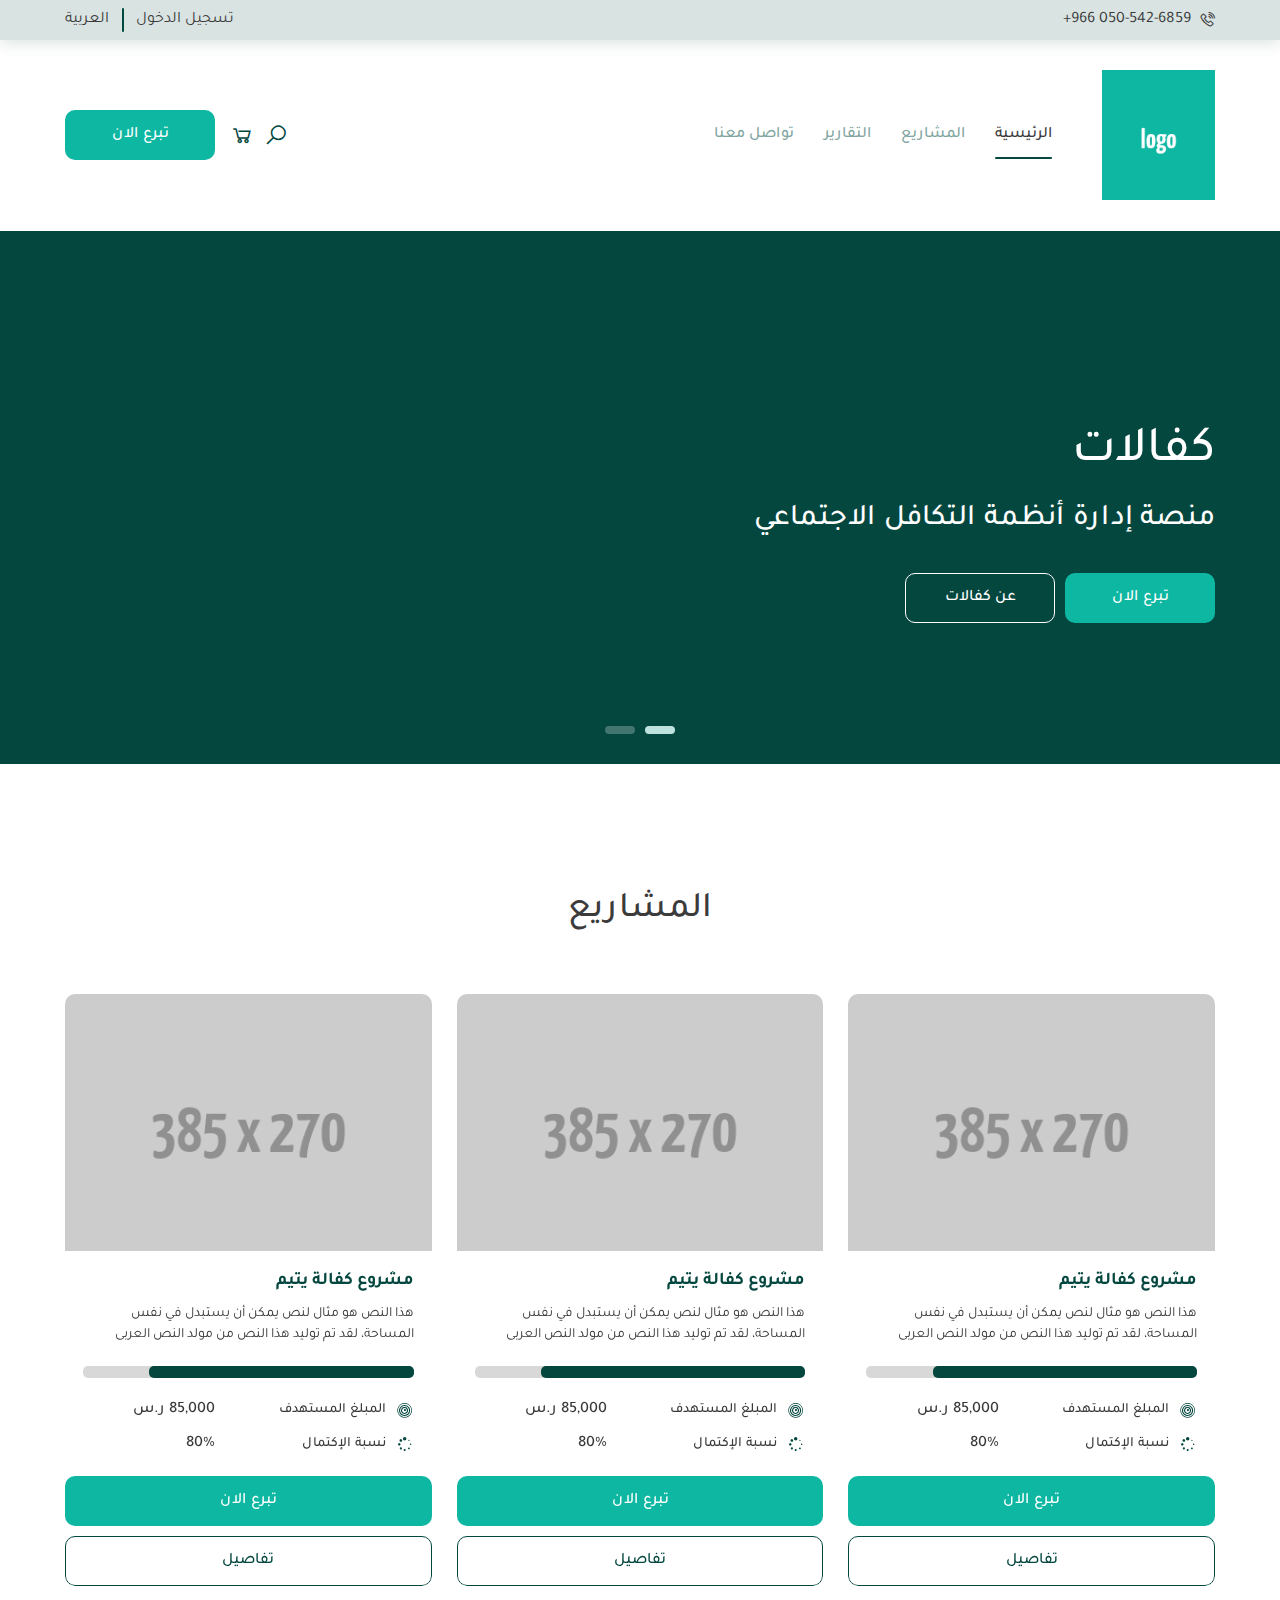
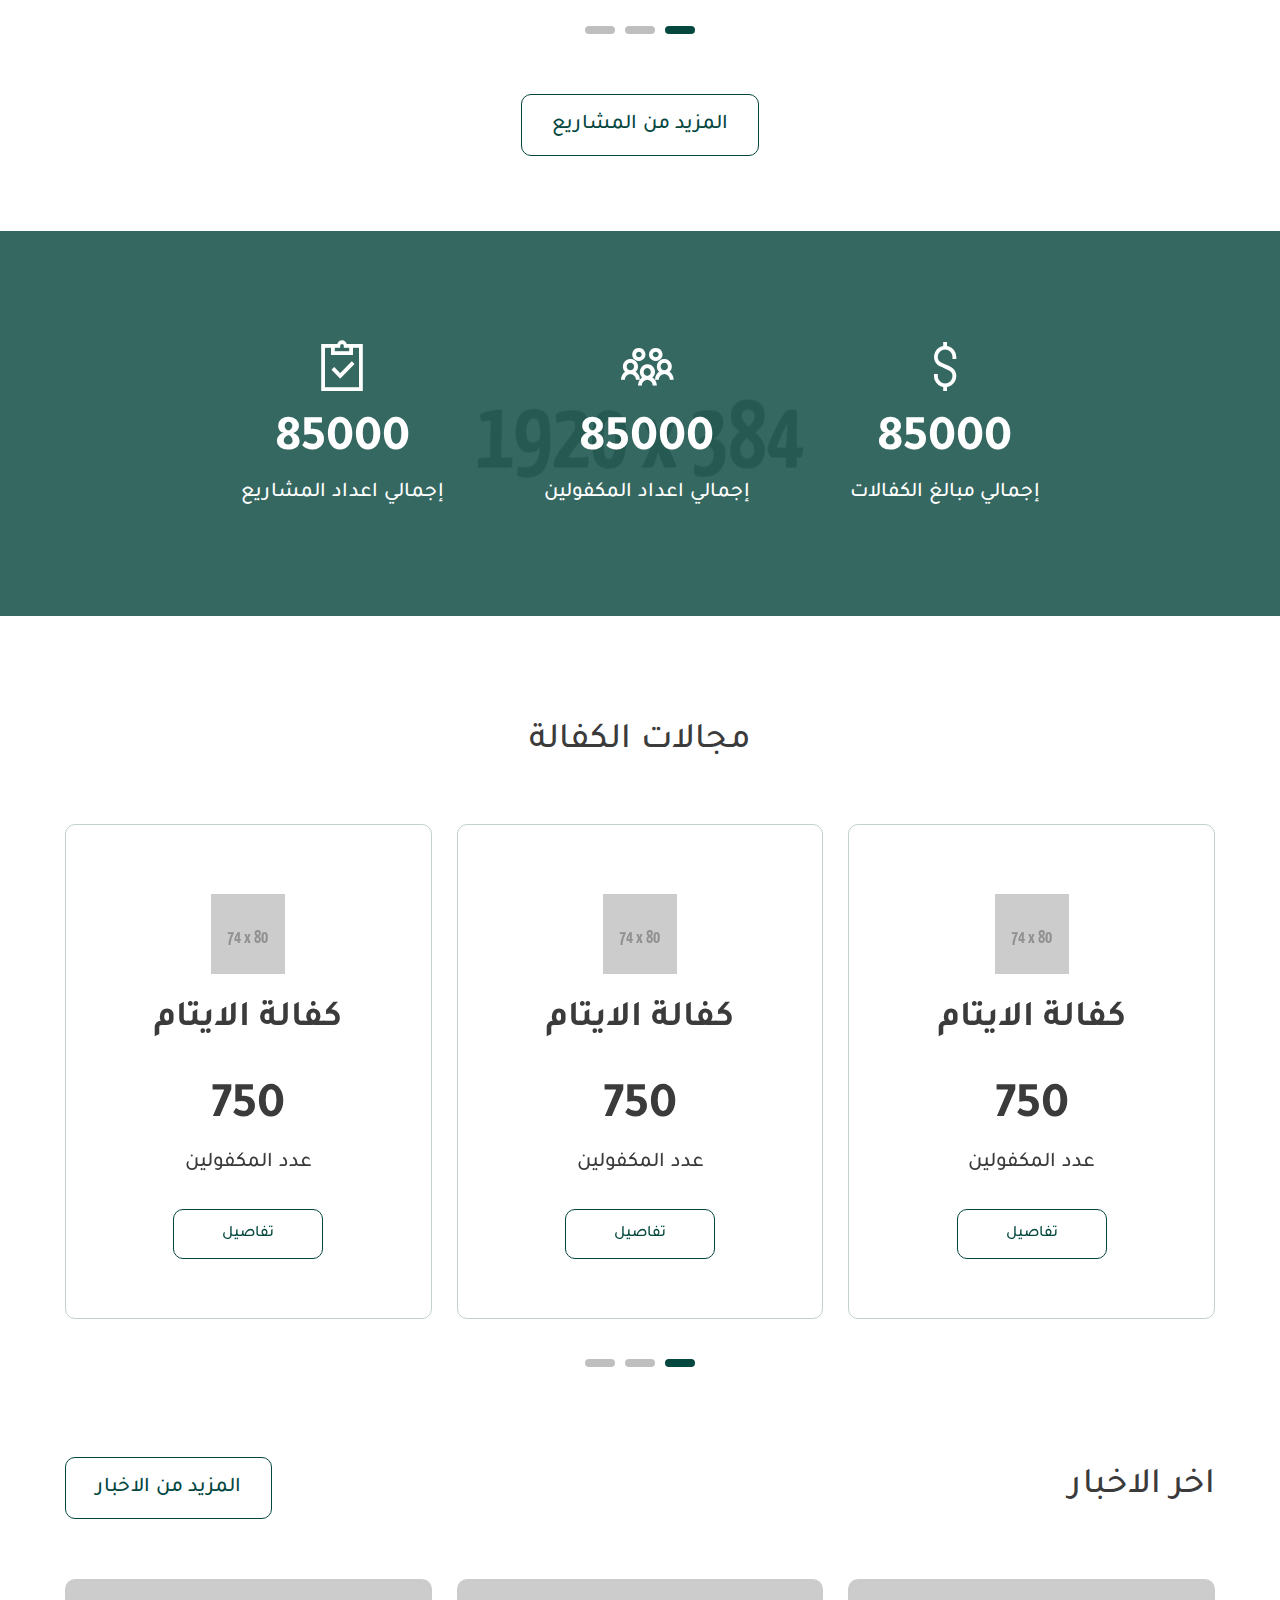
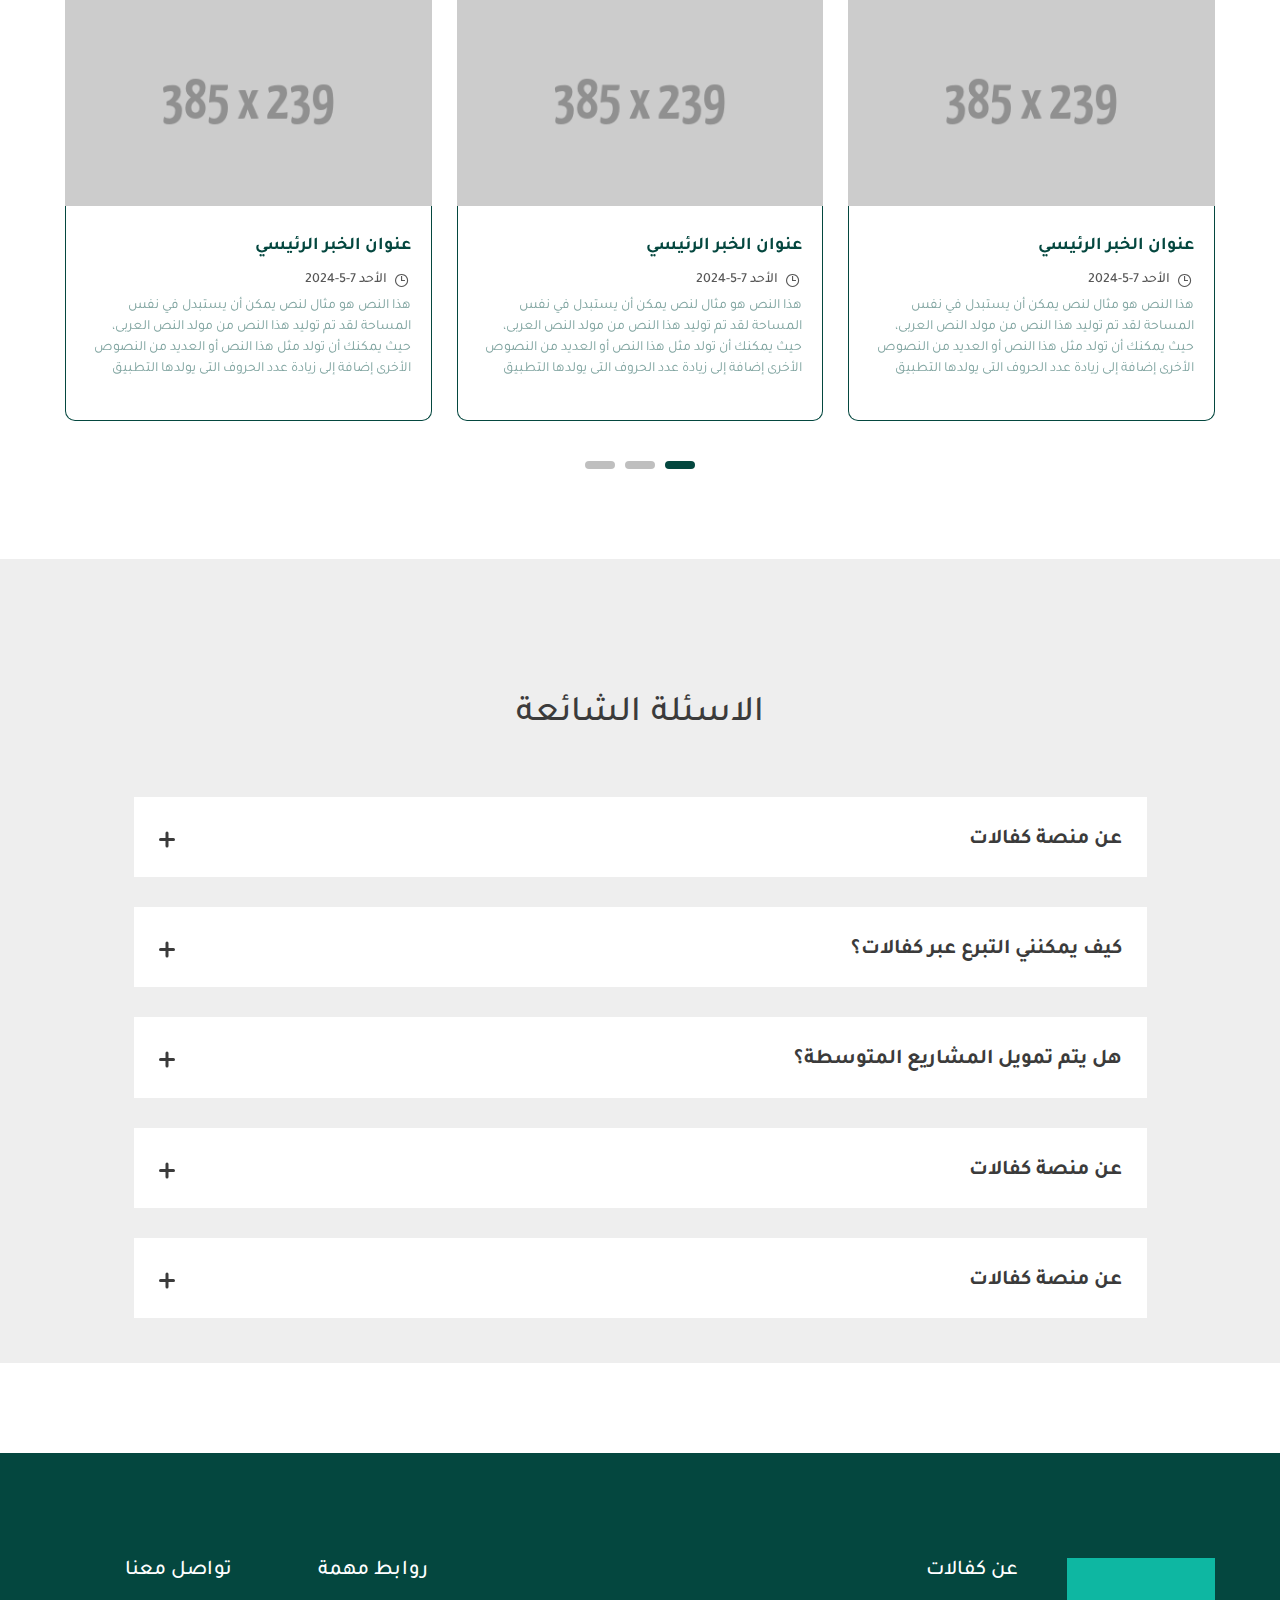
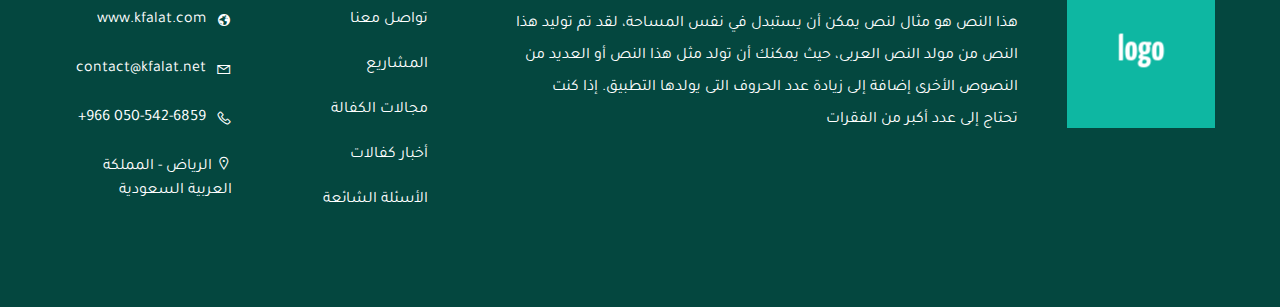
==== index.html @ 36249d3f "first commit" ====
<!DOCTYPE html>
<html dir="rtl" lang="ar">
  <head>
    <meta charset="UTF-8" />
    <meta
      name="viewport"
      content="width=device-width, initial-scale=1, shrink-to-fit=no, user-scalable=no"
    />
    <title>kfalat | Home</title>
    <link rel="shortcut icon" type="img/png" href="images/favicon.png" />
    <link rel="stylesheet" href="css/bootstrap.min.css" />
    <link rel="stylesheet" href="css/bootstrap.rtl.min.css" />
    <link rel="stylesheet" href="css/swiper-bundle.min.css" />
    <link rel="stylesheet" href="css/line-awesome.css" />
    <link rel="stylesheet" href="css/main.css" />
    <style>
      :root {
        --primary-color: #04473f;
        --secondary-color: #0eb7a2;
        --hover-color: #248a7d;
        --text-color: #3b3b3b;
      }
    </style>
  </head>

  <body>
    <!-- Start Header -->
    <header class="header-section">
      <div class="top-header">
        <div class="container">
          <div class="top-content">
            <a href="tel:+9660505426859" class="top-phone">
              <i class="las la-phone-volume"></i>
              <span class="en">+966 050-542-6859</span>
            </a>
            <ul class="top-links">
              <li><a href="#!" class="top-link"> تسجيل الدخول </a></li>
              <li><a href="#!" class="top-link">العربية</a></li>
            </ul>
          </div>
        </div>
      </div>

      <div class="container">
        <div class="header">
          <button class="menu-btn header-icon">
            <i class="las la-bars"></i>
          </button>
          <a href="#!" class="logo">
            <img src="images/logo.png" alt="logo" class="img-contain" />
          </a>
          <div class="overlay"></div>
          <nav class="header-nav">
            <div class="nav-content">
              <div class="nav-head">
                <div class="nav_top-links">
                  <ul class="top-links">
                    <li><a href="#!" class="top-link"> تسجيل الدخول </a></li>
                    <li><a href="#!" class="top-link">العربية</a></li>
                  </ul>
                </div>
                <button class="close-btn">
                  <i class="las la-times"></i>
                </button>
              </div>
              <ul class="header-list">
                <li>
                  <a href="index.html" class="active">الرئيسية</a>
                </li>
                <li>
                  <a href="projects.html">المشاريع</a>
                </li>
                <li>
                  <a href="blog.html">التقارير</a>
                </li>
                <li>
                  <a href="#!">تواصل معنا</a>
                </li>
              </ul>
              <div class="nav-foot">
                <a href="tel:+9660505426859" class="top-phone">
                  <i class="las la-phone-volume"></i>
                  <span class="en">+966 050-542-6859</span>
                </a>
              </div>
            </div>
          </nav>
          <div class="header-tools">
            <button class="header-search header-icon">
              <i class="las la-search"></i>
            </button>
            <a href="#!" class="header-cart header-icon">
              <i class="las la-shopping-cart"></i>
            </a>
            <button class="header-btn">تبرع الان</button>
          </div>
        </div>
      </div>
    </header>
    <!-- End Header -->

    <!-- Start Main -->
    <main class="main-section">
      <div class="main-slider">
        <div class="swiper">
          <div class="swiper-wrapper">
            <div class="swiper-slide">
              <div class="main-content">
                <div class="container">
                  <div class="main-text">
                    <h2 class="main-title">كفالات</h2>
                    <p class="main-description">
                      منصة إدارة أنظمة التكافل الاجتماعي
                    </p>
                    <div class="btns-content">
                      <button class="default-btn">تبرع الان</button>
                      <button class="default-btn second-btn">عن كفالات</button>
                    </div>
                  </div>
                </div>
              </div>
            </div>
            <div class="swiper-slide">
              <div class="main-content">
                <div class="container">
                  <div class="main-text">
                    <h2 class="main-title">كفالات</h2>
                    <p class="main-description">
                      منصة إدارة أنظمة التكافل الاجتماعي
                    </p>
                    <div class="btns-content">
                      <button class="default-btn">تبرع الان</button>
                      <button class="default-btn second-btn">عن كفالات</button>
                    </div>
                  </div>
                </div>
              </div>
            </div>
          </div>
        </div>
        <div class="slider-pagination"></div>
      </div>
    </main>
    <!-- End Main -->

    <!-- Start Projects -->
    <section class="projects-section">
      <div class="container">
        <div class="section-head">
          <h2 class="section-title">المشاريع</h2>
        </div>
        <div class="projects-slider">
          <div class="slider-content">
            <div class="swiper">
              <div class="swiper-wrapper">
                <div class="swiper-slide">
                  <div class="project-item">
                    <a href="project_single.html" class="project-img">
                      <img
                        src="images/projects/1.png"
                        alt="project"
                        class="img-cover"
                      />
                    </a>
                    <div class="project-info">
                      <h3 class="project-name">
                        <a href="project_single.html"> مشروع كفالة يتيم </a>
                      </h3>
                      <p class="project-summary">
                        هذا النص هو مثال لنص يمكن أن يستبدل في نفس المساحة، لقد
                        تم توليد هذا النص من مولد النص العربى
                      </p>
                      <div class="project-progress">
                        <div class="bar" style="width: 80%"></div>
                      </div>
                      <div class="project-features">
                        <div class="project-feature">
                          <i class="las la-bullseye"></i>
                          <span class="title">المبلغ المستهدف</span>
                          <span class="value">85,000 ر.س</span>
                        </div>
                        <div class="project-feature">
                          <i class="las la-spinner"></i>
                          <span class="title">نسبة الإكتمال</span>
                          <span class="value">80%</span>
                        </div>
                      </div>
                    </div>
                    <div class="btns-content">
                      <button class="default-btn">تبرع الان</button>
                      <a
                        href="project_single.html"
                        class="default-btn second-btn"
                      >
                        تفاصيل
                      </a>
                    </div>
                  </div>
                </div>
                <div class="swiper-slide">
                  <div class="project-item">
                    <a href="project_single.html" class="project-img">
                      <img
                        src="images/projects/1.png"
                        alt="project"
                        class="img-cover"
                      />
                    </a>
                    <div class="project-info">
                      <h3 class="project-name">
                        <a href="project_single.html"> مشروع كفالة يتيم </a>
                      </h3>
                      <p class="project-summary">
                        هذا النص هو مثال لنص يمكن أن يستبدل في نفس المساحة، لقد
                        تم توليد هذا النص من مولد النص العربى
                      </p>
                      <div class="project-progress">
                        <div class="bar" style="width: 80%"></div>
                      </div>
                      <div class="project-features">
                        <div class="project-feature">
                          <i class="las la-bullseye"></i>
                          <span class="title">المبلغ المستهدف</span>
                          <span class="value">85,000 ر.س</span>
                        </div>
                        <div class="project-feature">
                          <i class="las la-spinner"></i>
                          <span class="title">نسبة الإكتمال</span>
                          <span class="value">80%</span>
                        </div>
                      </div>
                    </div>
                    <div class="btns-content">
                      <button class="default-btn">تبرع الان</button>
                      <a
                        href="project_single.html"
                        class="default-btn second-btn"
                      >
                        تفاصيل
                      </a>
                    </div>
                  </div>
                </div>
                <div class="swiper-slide">
                  <div class="project-item">
                    <a href="project_single.html" class="project-img">
                      <img
                        src="images/projects/1.png"
                        alt="project"
                        class="img-cover"
                      />
                    </a>
                    <div class="project-info">
                      <h3 class="project-name">
                        <a href="project_single.html"> مشروع كفالة يتيم </a>
                      </h3>
                      <p class="project-summary">
                        هذا النص هو مثال لنص يمكن أن يستبدل في نفس المساحة، لقد
                        تم توليد هذا النص من مولد النص العربى
                      </p>
                      <div class="project-progress">
                        <div class="bar" style="width: 80%"></div>
                      </div>
                      <div class="project-features">
                        <div class="project-feature">
                          <i class="las la-bullseye"></i>
                          <span class="title">المبلغ المستهدف</span>
                          <span class="value">85,000 ر.س</span>
                        </div>
                        <div class="project-feature">
                          <i class="las la-spinner"></i>
                          <span class="title">نسبة الإكتمال</span>
                          <span class="value">80%</span>
                        </div>
                      </div>
                    </div>
                    <div class="btns-content">
                      <button class="default-btn">تبرع الان</button>
                      <a
                        href="project_single.html"
                        class="default-btn second-btn"
                      >
                        تفاصيل
                      </a>
                    </div>
                  </div>
                </div>
              </div>
            </div>
            <div class="swiper-btn-prev swiper-btn">
              <i class="las la-angle-left"></i>
            </div>
            <div class="swiper-btn-next swiper-btn">
              <i class="las la-angle-right"></i>
            </div>
          </div>
          <div class="slider-pagination"></div>
        </div>
        <a href="projects.html" class="section-btn default-btn second-btn">
          المزيد من المشاريع
        </a>
      </div>
    </section>
    <!-- End Projects -->

    <!-- Start Statistics -->
    <section class="statistics-section">
      <div class="container">
        <div class="statistics-content">
          <div class="statistics-item">
            <i class="las la-dollar-sign"></i>
            <strong class="value"><span>85000</span></strong>
            <span class="title">إجمالي مبالغ الكفالات</span>
          </div>
          <div class="statistics-item">
            <i class="las la-users"></i>
            <strong class="value"><span>85000</span></strong>
            <span class="title">إجمالي اعداد المكفولين</span>
          </div>
          <div class="statistics-item">
            <i class="las la-clipboard-check"></i>
            <strong class="value"><span>85000</span></strong>
            <span class="title">إجمالي اعداد المشاريع</span>
          </div>
        </div>
      </div>
      <div class="cover">
        <img
          src="images/bg/statistics.png"
          class="img-cover"
          alt="statistics"
        />
      </div>
    </section>
    <!-- End Statistics -->

    <!-- Start Fields -->
    <section class="fields-section">
      <div class="container">
        <div class="section-head">
          <h2 class="section-title">مجالات الكفالة</h2>
        </div>
        <div class="fields-slider">
          <div class="slider-content">
            <div class="swiper">
              <div class="swiper-wrapper">
                <div class="swiper-slide">
                  <div class="field-item">
                    <div class="field-icon">
                      <img
                        src="images/fields/1.png"
                        alt="field"
                        class="img-contain"
                      />
                    </div>
                    <h3 class="field-name">كفالة الايتام</h3>
                    <p class="field-summary">
                      <strong>750</strong>
                      <span>عدد المكفولين</span>
                    </p>
                    <a href="#!" class="default-btn second-btn"> تفاصيل </a>
                  </div>
                </div>
                <div class="swiper-slide">
                  <div class="field-item">
                    <div class="field-icon">
                      <img
                        src="images/fields/1.png"
                        alt="field"
                        class="img-contain"
                      />
                    </div>
                    <h3 class="field-name">كفالة الايتام</h3>
                    <p class="field-summary">
                      <strong>750</strong>
                      <span>عدد المكفولين</span>
                    </p>
                    <a href="#!" class="default-btn second-btn"> تفاصيل </a>
                  </div>
                </div>
                <div class="swiper-slide">
                  <div class="field-item">
                    <div class="field-icon">
                      <img
                        src="images/fields/1.png"
                        alt="field"
                        class="img-contain"
                      />
                    </div>
                    <h3 class="field-name">كفالة الايتام</h3>
                    <p class="field-summary">
                      <strong>750</strong>
                      <span>عدد المكفولين</span>
                    </p>
                    <a href="#!" class="default-btn second-btn"> تفاصيل </a>
                  </div>
                </div>
              </div>
            </div>
          </div>
          <div class="slider-pagination"></div>
        </div>
      </div>
    </section>
    <!-- End Fields -->

    <!-- Start Blog -->
    <section class="blog-section">
      <div class="container">
        <div class="section-head">
          <h2 class="section-title">اخر الاخبار</h2>
          <a href="blog.html" class="section-btn default-btn second-btn">
            المزيد من الاخبار
          </a>
        </div>
        <div class="blog-slider">
          <div class="slider-content">
            <div class="swiper">
              <div class="swiper-wrapper">
                <div class="swiper-slide">
                  <div class="blog-item">
                    <a href="blog_post.html" class="blog-img">
                      <img
                        src="images/blog/1.png"
                        alt="blog"
                        class="img-cover"
                      />
                    </a>
                    <div class="blog-info">
                      <h3 class="blog-name">
                        <a href="blog_post.html"> عنوان الخبر الرئيسي </a>
                      </h3>
                      <span class="blog-date">
                        <i class="las la-clock"></i>
                        الأحد 7-5-2024
                      </span>
                      <p class="blog-summary">
                        هذا النص هو مثال لنص يمكن أن يستبدل في نفس المساحة لقد
                        تم توليد هذا النص من مولد النص العربى، حيث يمكنك أن تولد
                        مثل هذا النص أو العديد من النصوص الأخرى إضافة إلى زيادة
                        عدد الحروف التى يولدها التطبيق
                      </p>
                    </div>
                  </div>
                </div>
                <div class="swiper-slide">
                  <div class="blog-item">
                    <a href="blog_post.html" class="blog-img">
                      <img
                        src="images/blog/1.png"
                        alt="blog"
                        class="img-cover"
                      />
                    </a>
                    <div class="blog-info">
                      <h3 class="blog-name">
                        <a href="blog_post.html"> عنوان الخبر الرئيسي </a>
                      </h3>
                      <span class="blog-date">
                        <i class="las la-clock"></i>
                        الأحد 7-5-2024
                      </span>
                      <p class="blog-summary">
                        هذا النص هو مثال لنص يمكن أن يستبدل في نفس المساحة لقد
                        تم توليد هذا النص من مولد النص العربى، حيث يمكنك أن تولد
                        مثل هذا النص أو العديد من النصوص الأخرى إضافة إلى زيادة
                        عدد الحروف التى يولدها التطبيق
                      </p>
                    </div>
                  </div>
                </div>
                <div class="swiper-slide">
                  <div class="blog-item">
                    <a href="blog_post.html" class="blog-img">
                      <img
                        src="images/blog/1.png"
                        alt="blog"
                        class="img-cover"
                      />
                    </a>
                    <div class="blog-info">
                      <h3 class="blog-name">
                        <a href="blog_post.html"> عنوان الخبر الرئيسي </a>
                      </h3>
                      <span class="blog-date">
                        <i class="las la-clock"></i>
                        الأحد 7-5-2024
                      </span>
                      <p class="blog-summary">
                        هذا النص هو مثال لنص يمكن أن يستبدل في نفس المساحة لقد
                        تم توليد هذا النص من مولد النص العربى، حيث يمكنك أن تولد
                        مثل هذا النص أو العديد من النصوص الأخرى إضافة إلى زيادة
                        عدد الحروف التى يولدها التطبيق
                      </p>
                    </div>
                  </div>
                </div>
              </div>
            </div>
          </div>
          <div class="slider-pagination"></div>
        </div>
        <a
          href="blog.html"
          class="section-btn default-btn second-btn mobile-btn"
        >
          المزيد من الاخبار
        </a>
      </div>
    </section>
    <!-- End Blog -->

    <!-- Start Faq -->
    <section class="faq-section">
      <div class="container">
        <div class="faq-content">
          <div class="section-head">
            <h2 class="section-title">الاسئلة الشائعة</h2>
          </div>
          <div class="accordion faq-list" id="faqList">
            <div class="accordion-item faq-item">
              <h2 class="accordion-header faq-header">
                <button
                  class="accordion-button faq-button collapsed"
                  type="button"
                  data-bs-toggle="collapse"
                  data-bs-target="#faq-1"
                  aria-expanded="false"
                  aria-controls="faq-1"
                >
                  عن منصة كفالات
                  <span class="icon"></span>
                </button>
              </h2>
              <div
                id="faq-1"
                class="accordion-collapse collapse"
                data-bs-parent="#faqList"
              >
                <div class="accordion-body faq-body">
                  <p>
                    هذا النص هو مثال لنص يمكن أن يستبدل في نفس المساحة، لقد تم
                    توليد هذا النص من مولد النص العربى، حيث يمكنك أن تولد مثل
                    هذا النص أو العديد من النصوص الأخرى إضافة إلى زيادة عدد
                    الحروف التى يولدها التطبيق
                  </p>
                </div>
              </div>
            </div>
            <div class="accordion-item faq-item">
              <h2 class="accordion-header faq-header">
                <button
                  class="accordion-button faq-button collapsed"
                  type="button"
                  data-bs-toggle="collapse"
                  data-bs-target="#faq-2"
                  aria-expanded="false"
                  aria-controls="faq-2"
                >
                  كيف يمكنني التبرع عبر كفالات؟
                  <span class="icon"></span>
                </button>
              </h2>
              <div
                id="faq-2"
                class="accordion-collapse collapse"
                data-bs-parent="#faqList"
              >
                <div class="accordion-body faq-body">
                  <p>
                    هذا النص هو مثال لنص يمكن أن يستبدل في نفس المساحة، لقد تم
                    توليد هذا النص من مولد النص العربى، حيث يمكنك أن تولد مثل
                    هذا النص أو العديد من النصوص الأخرى إضافة إلى زيادة عدد
                    الحروف التى يولدها التطبيق
                  </p>
                </div>
              </div>
            </div>
            <div class="accordion-item faq-item">
              <h2 class="accordion-header faq-header">
                <button
                  class="accordion-button faq-button collapsed"
                  type="button"
                  data-bs-toggle="collapse"
                  data-bs-target="#faq-3"
                  aria-expanded="false"
                  aria-controls="faq-3"
                >
                  هل يتم تمويل المشاريع المتوسطة؟
                  <span class="icon"></span>
                </button>
              </h2>
              <div
                id="faq-3"
                class="accordion-collapse collapse"
                data-bs-parent="#faqList"
              >
                <div class="accordion-body faq-body">
                  <p>
                    هذا النص هو مثال لنص يمكن أن يستبدل في نفس المساحة، لقد تم
                    توليد هذا النص من مولد النص العربى، حيث يمكنك أن تولد مثل
                    هذا النص أو العديد من النصوص الأخرى إضافة إلى زيادة عدد
                    الحروف التى يولدها التطبيق
                  </p>
                </div>
              </div>
            </div>
            <div class="accordion-item faq-item">
              <h2 class="accordion-header faq-header">
                <button
                  class="accordion-button faq-button collapsed"
                  type="button"
                  data-bs-toggle="collapse"
                  data-bs-target="#faq-4"
                  aria-expanded="false"
                  aria-controls="faq-4"
                >
                  عن منصة كفالات
                  <span class="icon"></span>
                </button>
              </h2>
              <div
                id="faq-4"
                class="accordion-collapse collapse"
                data-bs-parent="#faqList"
              >
                <div class="accordion-body faq-body">
                  <p>
                    هذا النص هو مثال لنص يمكن أن يستبدل في نفس المساحة، لقد تم
                    توليد هذا النص من مولد النص العربى، حيث يمكنك أن تولد مثل
                    هذا النص أو العديد من النصوص الأخرى إضافة إلى زيادة عدد
                    الحروف التى يولدها التطبيق
                  </p>
                </div>
              </div>
            </div>
            <div class="accordion-item faq-item">
              <h2 class="accordion-header faq-header">
                <button
                  class="accordion-button faq-button collapsed"
                  type="button"
                  data-bs-toggle="collapse"
                  data-bs-target="#faq-5"
                  aria-expanded="false"
                  aria-controls="faq-5"
                >
                  عن منصة كفالات
                  <span class="icon"></span>
                </button>
              </h2>
              <div
                id="faq-5"
                class="accordion-collapse collapse"
                data-bs-parent="#faqList"
              >
                <div class="accordion-body faq-body">
                  <p>
                    هذا النص هو مثال لنص يمكن أن يستبدل في نفس المساحة، لقد تم
                    توليد هذا النص من مولد النص العربى، حيث يمكنك أن تولد مثل
                    هذا النص أو العديد من النصوص الأخرى إضافة إلى زيادة عدد
                    الحروف التى يولدها التطبيق
                  </p>
                </div>
              </div>
            </div>
          </div>
        </div>
      </div>
    </section>
    <!-- End Faq -->

    <!-- Start Footer -->
    <footer class="footer-section">
      <div class="container">
        <div class="footer">
          <div class="row">
            <div class="col-xl-2 col-lg-2 col-12">
              <div class="footer-logo">
                <img src="images/logo.png" alt="logo" class="img-contain" />
              </div>
            </div>
            <div class="col-xl-6 col-lg-4 col-12">
              <div class="footer-info">
                <h3 class="footer-title">عن كفالات</h3>
                <p class="footer-desc">
                  هذا النص هو مثال لنص يمكن أن يستبدل في نفس المساحة، لقد تم
                  توليد هذا النص من مولد النص العربى، حيث يمكنك أن تولد مثل هذا
                  النص أو العديد من النصوص الأخرى إضافة إلى زيادة عدد الحروف
                  التى يولدها التطبيق. إذا كنت تحتاج إلى عدد أكبر من الفقرات
                </p>
              </div>
            </div>
            <div class="col-xl-2 col-lg-2 col-5">
              <div class="footer-menu">
                <h3 class="footer-title">روابط مهمة</h3>
                <ul class="footer-list">
                  <li><a href="#!"> تواصل معنا </a></li>
                  <li><a href="projects.html"> المشاريع </a></li>
                  <li><a href="#!"> مجالات الكفالة </a></li>
                  <li><a href="blog.html"> أخبار كفالات </a></li>
                  <li><a href="#!"> الأسئلة الشائعة </a></li>
                </ul>
              </div>
            </div>
            <div class="col-xl-2 col-lg-4 col-7">
              <div class="footer-menu">
                <h3 class="footer-title">تواصل معنا</h3>
                <ul class="footer-contacts">
                  <li>
                    <a href="#!" target="_blank">
                      <i class="las la-globe"></i>
                      <span class="en">www.kfalat.com</span>
                    </a>
                  </li>
                  <li>
                    <a href="mailto:contact@kfalat.net">
                      <i class="las la-envelope"></i>
                      <span class="en">contact@kfalat.net</span>
                    </a>
                  </li>
                  <li>
                    <a href="tel:+9660505426859">
                      <i class="las la-phone"></i>
                      <span class="en">+966 050-542-6859</span>
                    </a>
                  </li>
                  <li>
                    <span>
                      <i class="las la-map-marker-alt"></i>
                      الرياض - المملكة العربية السعودية
                    </span>
                    <!-- <a href="#!" target="_blank">
                  <i class="las la-map-marker-alt"></i>
                  الرياض - المملكة العربية السعودية
                </a> -->
                  </li>
                </ul>
              </div>
            </div>
          </div>
        </div>
      </div>
    </footer>
    <!-- End Footer -->
    <script src="js/jquery.min.js"></script>
    <script src="js/popper.min.js"></script>
    <script src="js/bootstrap.min.js"></script>
    <script src="js/swiper-bundle.min.js"></script>
    <script src="js/main.js"></script>
  </body>
</html>
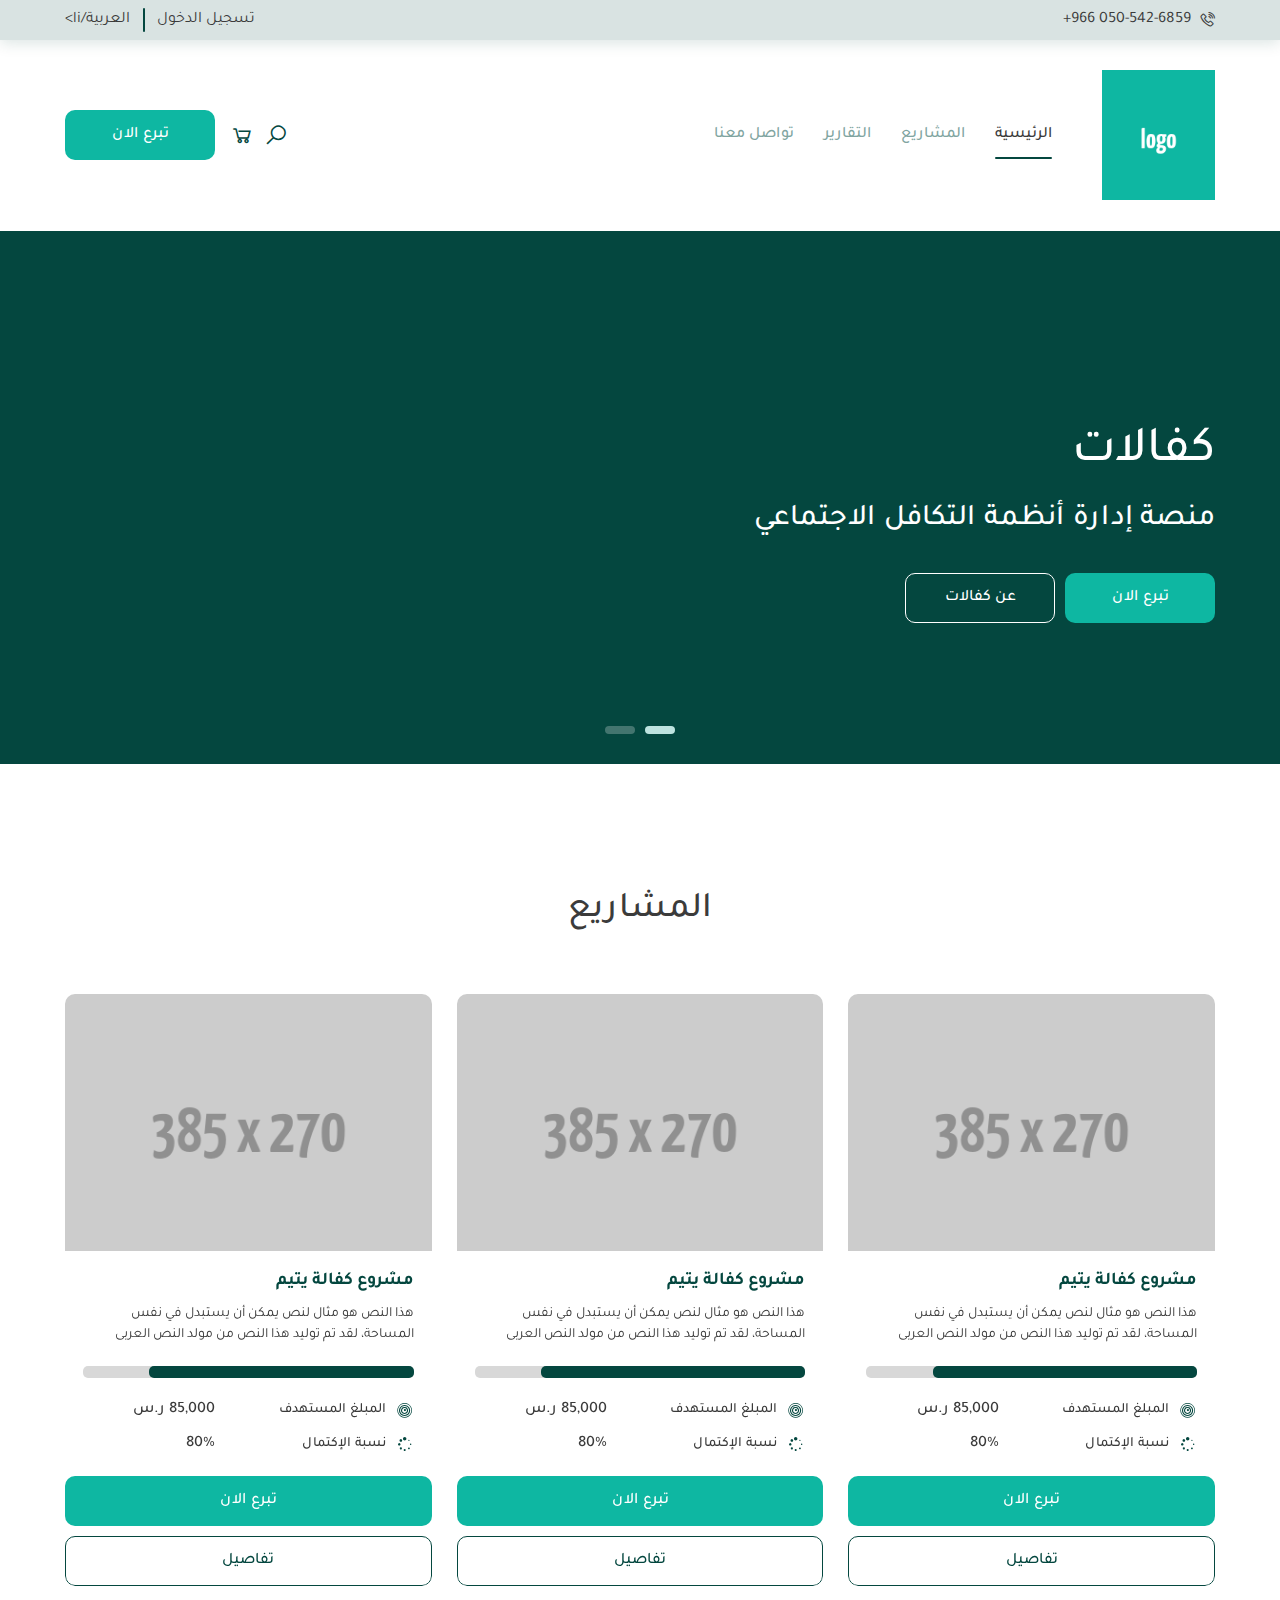
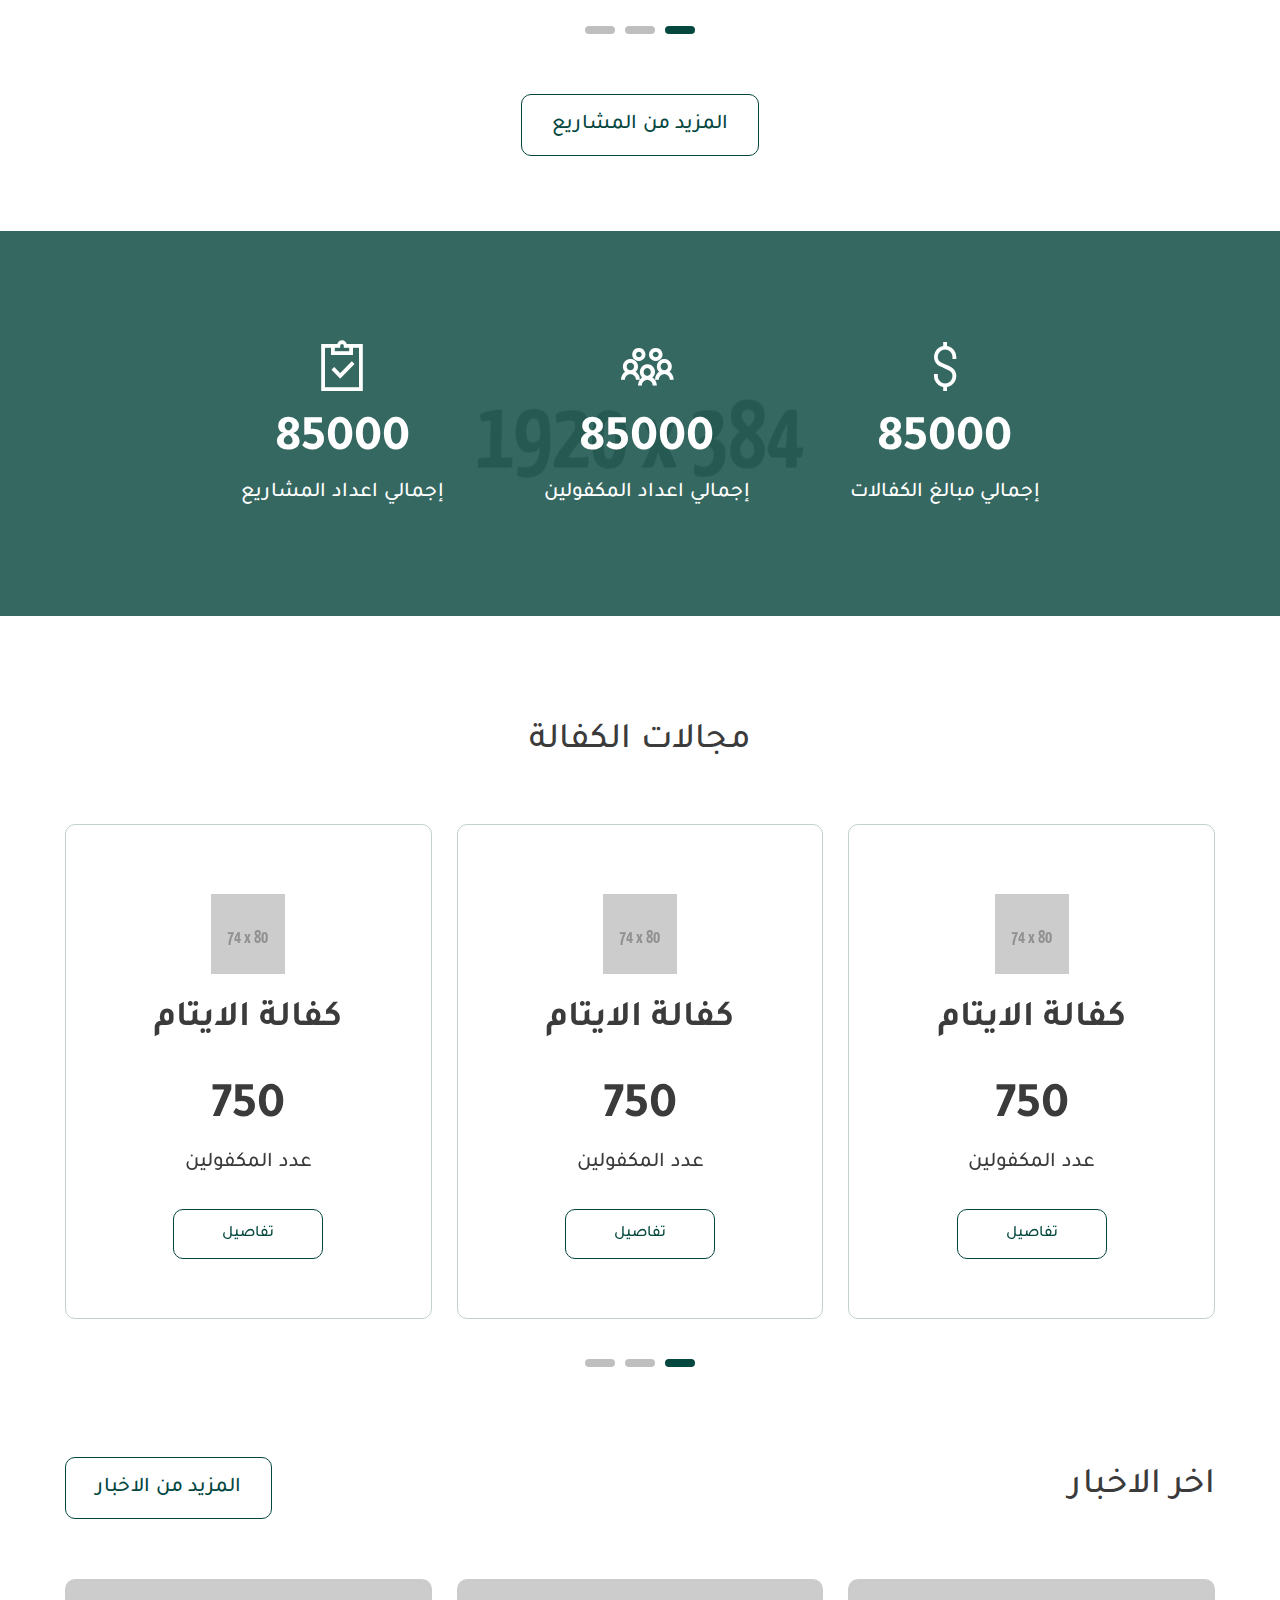
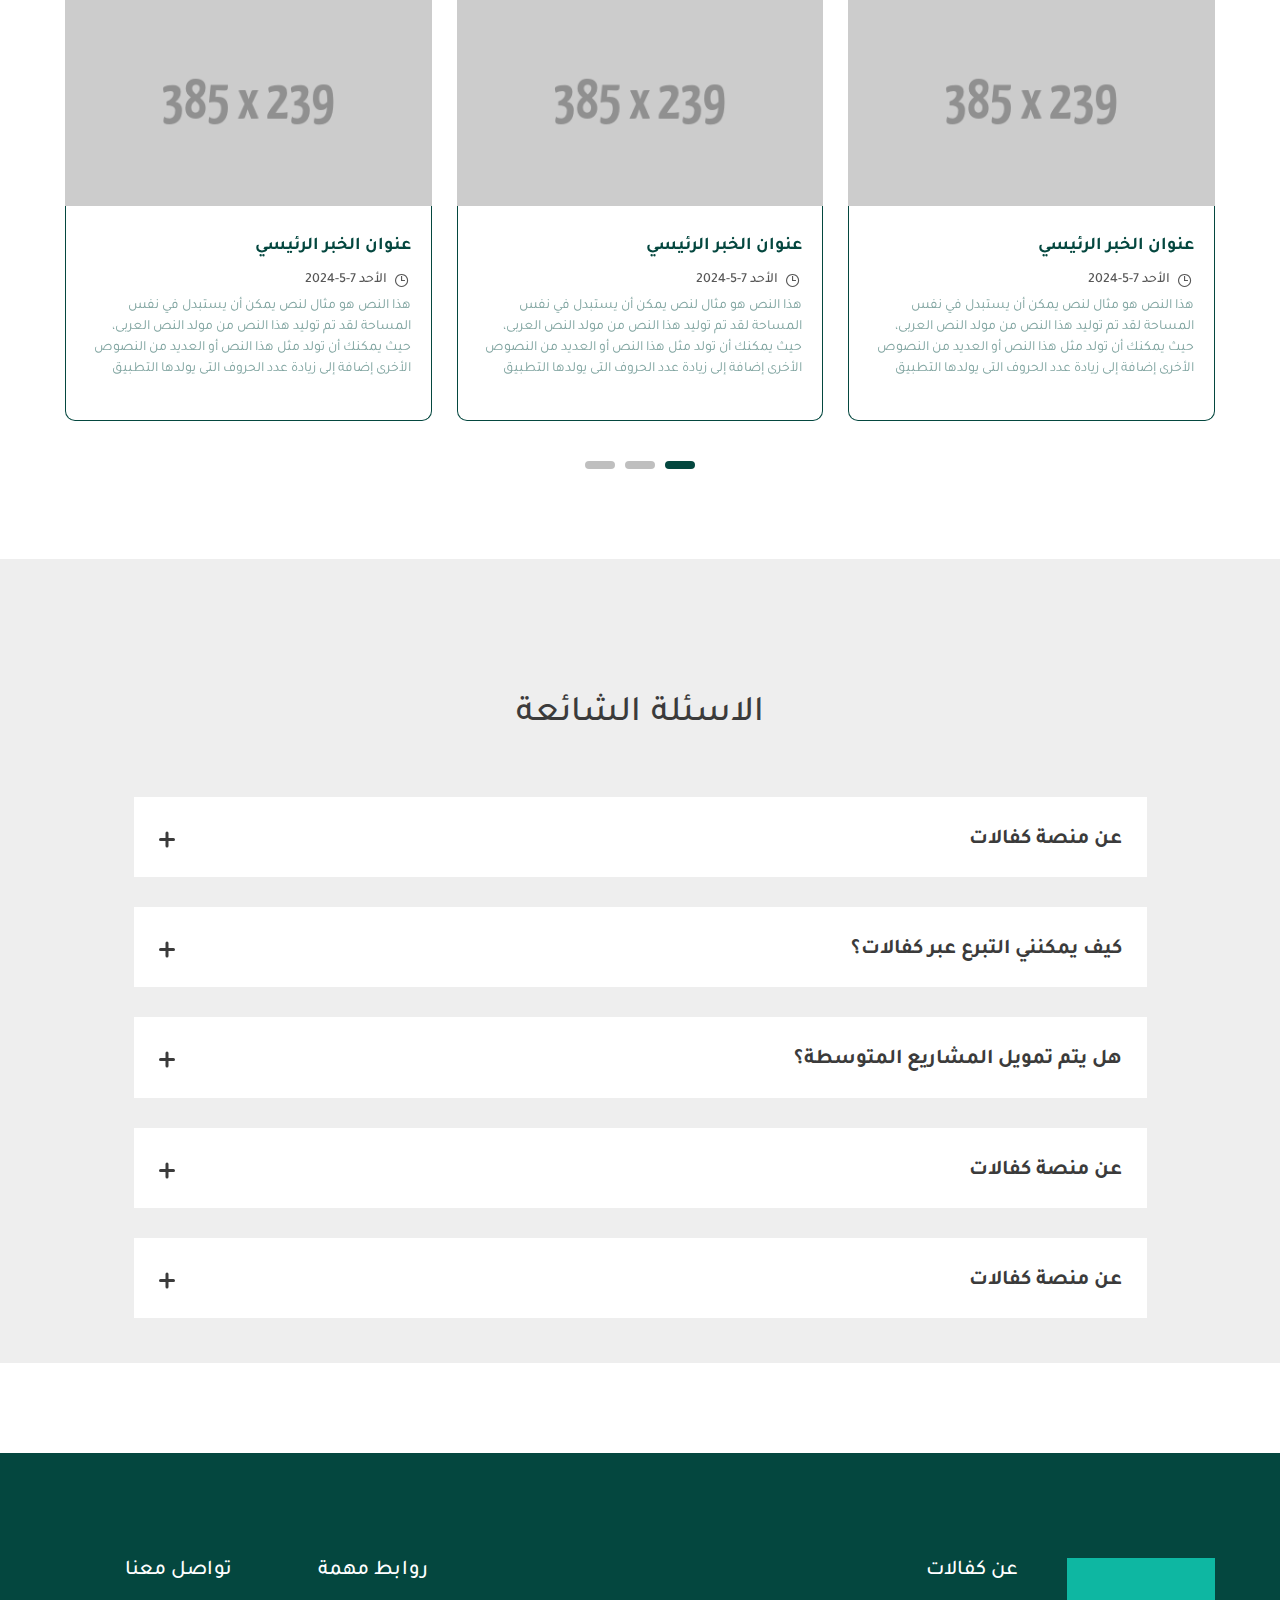
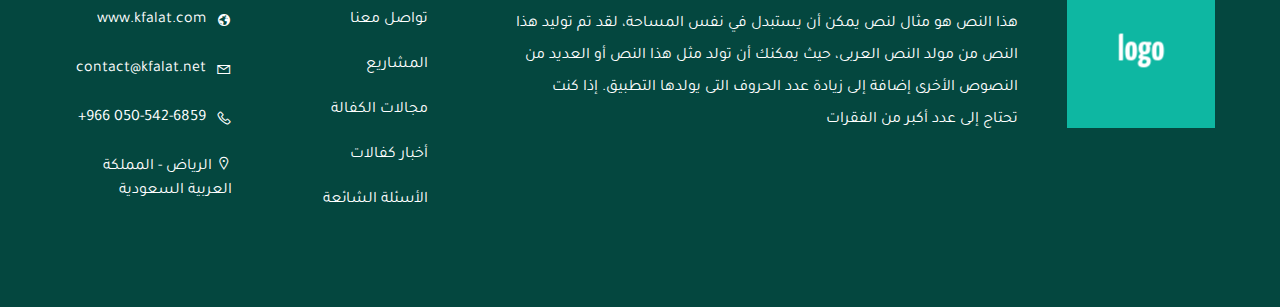
==== commit 5a8d7f81: "en" ====
--- a/index.html
+++ b/index.html
@@ -8,7 +8,6 @@
     />
     <title>kfalat | Home</title>
     <link rel="shortcut icon" type="img/png" href="images/favicon.png" />
-    <link rel="stylesheet" href="css/bootstrap.min.css" />
     <link rel="stylesheet" href="css/bootstrap.rtl.min.css" />
     <link rel="stylesheet" href="css/swiper-bundle.min.css" />
     <link rel="stylesheet" href="css/line-awesome.css" />
@@ -35,7 +34,7 @@
             </a>
             <ul class="top-links">
               <li><a href="#!" class="top-link"> تسجيل الدخول </a></li>
-              <li><a href="#!" class="top-link">العربية</a></li>
+              <li><a href="en.html" class="top-link">العربية</a>/li>
             </ul>
           </div>
         </div>
@@ -56,7 +55,7 @@
                 <div class="nav_top-links">
                   <ul class="top-links">
                     <li><a href="#!" class="top-link"> تسجيل الدخول </a></li>
-                    <li><a href="#!" class="top-link">العربية</a></li>
+                    <li><a href="en.html" class="top-link">العربية</a>/li>
                   </ul>
                 </div>
                 <button class="close-btn">
@@ -86,9 +85,23 @@
             </div>
           </nav>
           <div class="header-tools">
-            <button class="header-search header-icon">
-              <i class="las la-search"></i>
-            </button>
+            <div class="search-content">
+              <button class="header-search header-icon">
+                <i class="las la-search"></i>
+              </button>
+              <div class="search-body">
+                <div class="search-form">
+                  <input
+                    type="search"
+                    placeholder="ابحث هنا"
+                    class="search-input"
+                  />
+                  <button class="search-btn">
+                    <i class="las la-search"></i>
+                  </button>
+                </div>
+              </div>
+            </div>
             <a href="#!" class="header-cart header-icon">
               <i class="las la-shopping-cart"></i>
             </a>
--- a/css/main.css
+++ b/css/main.css
@@ -179,27 +179,6 @@
 input::-webkit-inner-spin-button, input::-webkit-calendar-picker-indicator {
   display: none;
   -webkit-appearance: none;
-}
-
-select {
-  background-image: url(../images/arrow.png);
-  background-repeat: no-repeat;
-  background-size: 8px;
-  -webkit-appearance: none;
-     -moz-appearance: none;
-          appearance: none;
-  background-position: left 25px top 50%;
-}
-html[dir=ltr] select {
-  background-position: right 25px top 50%;
-}
-@media (max-width: 767px) {
-  select {
-    background-position: left 10px top 50%;
-  }
-  html[dir=ltr] select {
-    background-position: right 10px top 50%;
-  }
 }
 
 .fa-linkedin::before {
@@ -1229,6 +1208,84 @@
     font-size: 18px;
   }
 }
+.header-search.active i::before {
+  content: "\f00d";
+}
+
+.search-content {
+  position: relative;
+}
+
+.search-body {
+  position: absolute;
+  top: 50%;
+  transform: translateY(-50%);
+  inset-inline-end: calc(100% + 20px);
+  background-color: #d9e3e2;
+  box-shadow: 0px 3px 15px rgba(4, 71, 63, 0.1490196078);
+  border-radius: 50px;
+  padding: 10px;
+  z-index: 66;
+  display: none;
+}
+@media (max-width: 1199px) {
+  .search-body {
+    top: calc(100% + 5px);
+    transform: unset;
+    inset-inline-end: -25px;
+  }
+}
+@media (max-width: 767px) {
+  .search-body {
+    inset-inline-end: -40px;
+  }
+}
+
+.search-form {
+  position: relative;
+}
+
+.search-input {
+  height: 40px;
+  width: 250px;
+  background-color: #fff;
+  border: 2px solid #e5e5e5;
+  border-radius: 50px;
+  padding: 0 20px;
+  font-size: 16px;
+  font-weight: 500;
+  color: #000;
+  transition: all 0.3s ease-in-out;
+}
+.search-input::-moz-placeholder {
+  opacity: 0.5;
+  font-weight: 400;
+}
+.search-input::placeholder {
+  opacity: 0.5;
+  font-weight: 400;
+}
+.search-input:focus {
+  border-color: var(--primary-color);
+}
+
+.search-btn {
+  position: absolute;
+  top: 0;
+  inset-inline-end: 10px;
+  height: 40px;
+  width: 40px;
+  display: flex;
+  align-items: center;
+  justify-content: center;
+  font-size: 24px;
+  color: var(--secondary-color);
+  transition: all 0.3s ease-in-out;
+}
+.search-btn:hover {
+  color: var(--hover-color);
+}
+
 .footer-section {
   background-color: var(--primary-color);
   padding: 105px 0 95px;
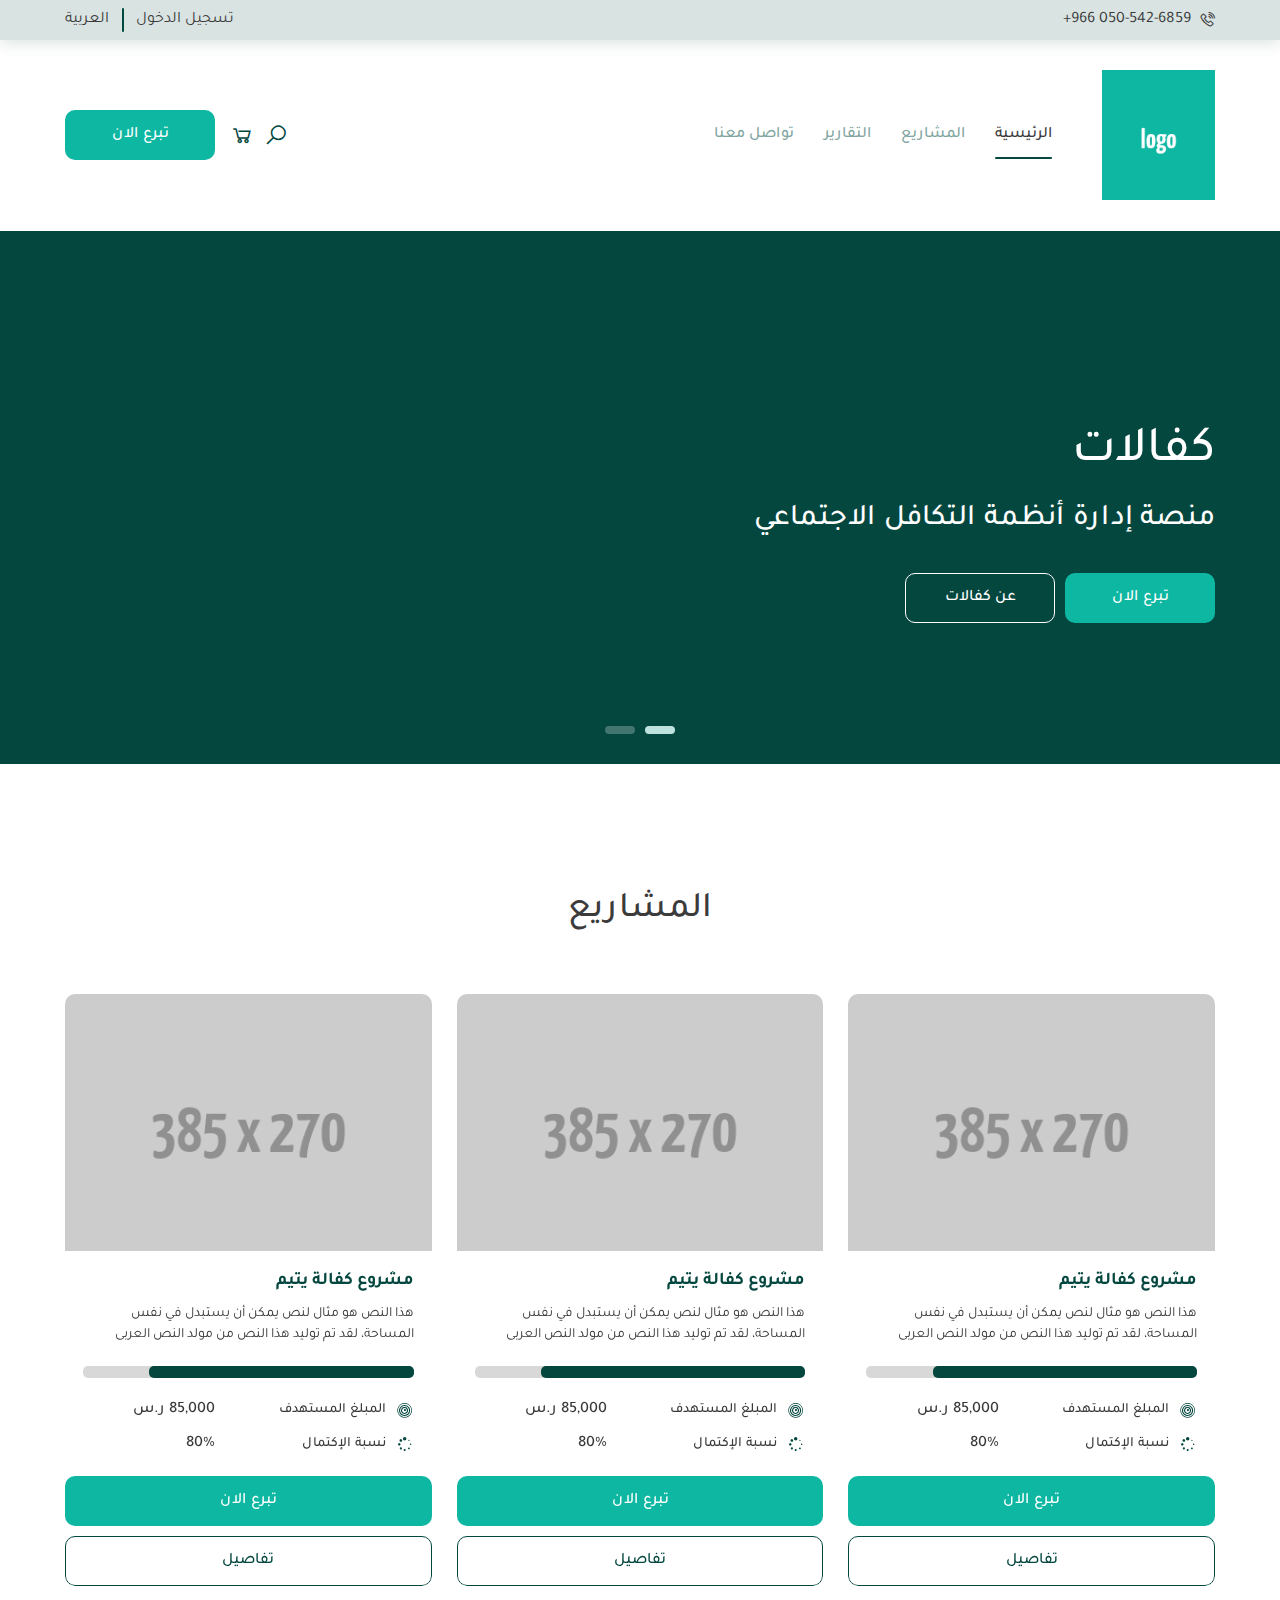
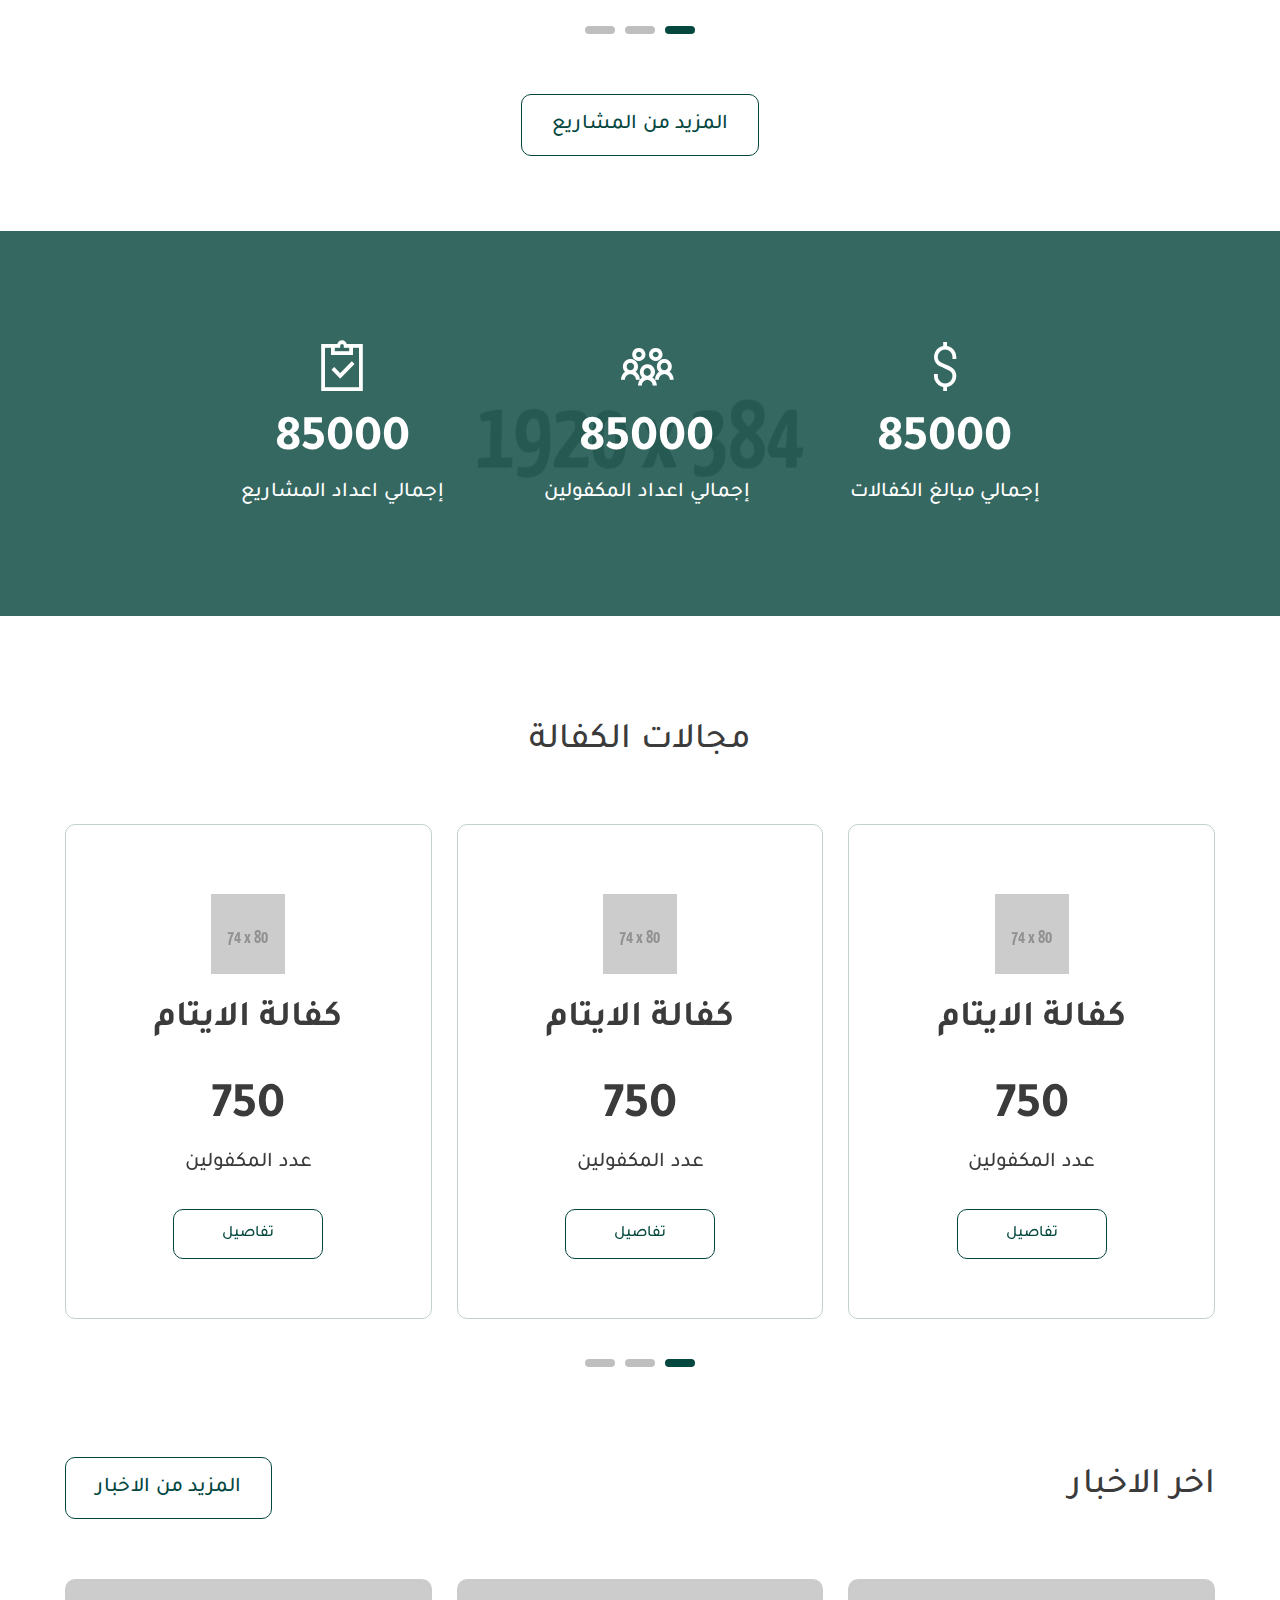
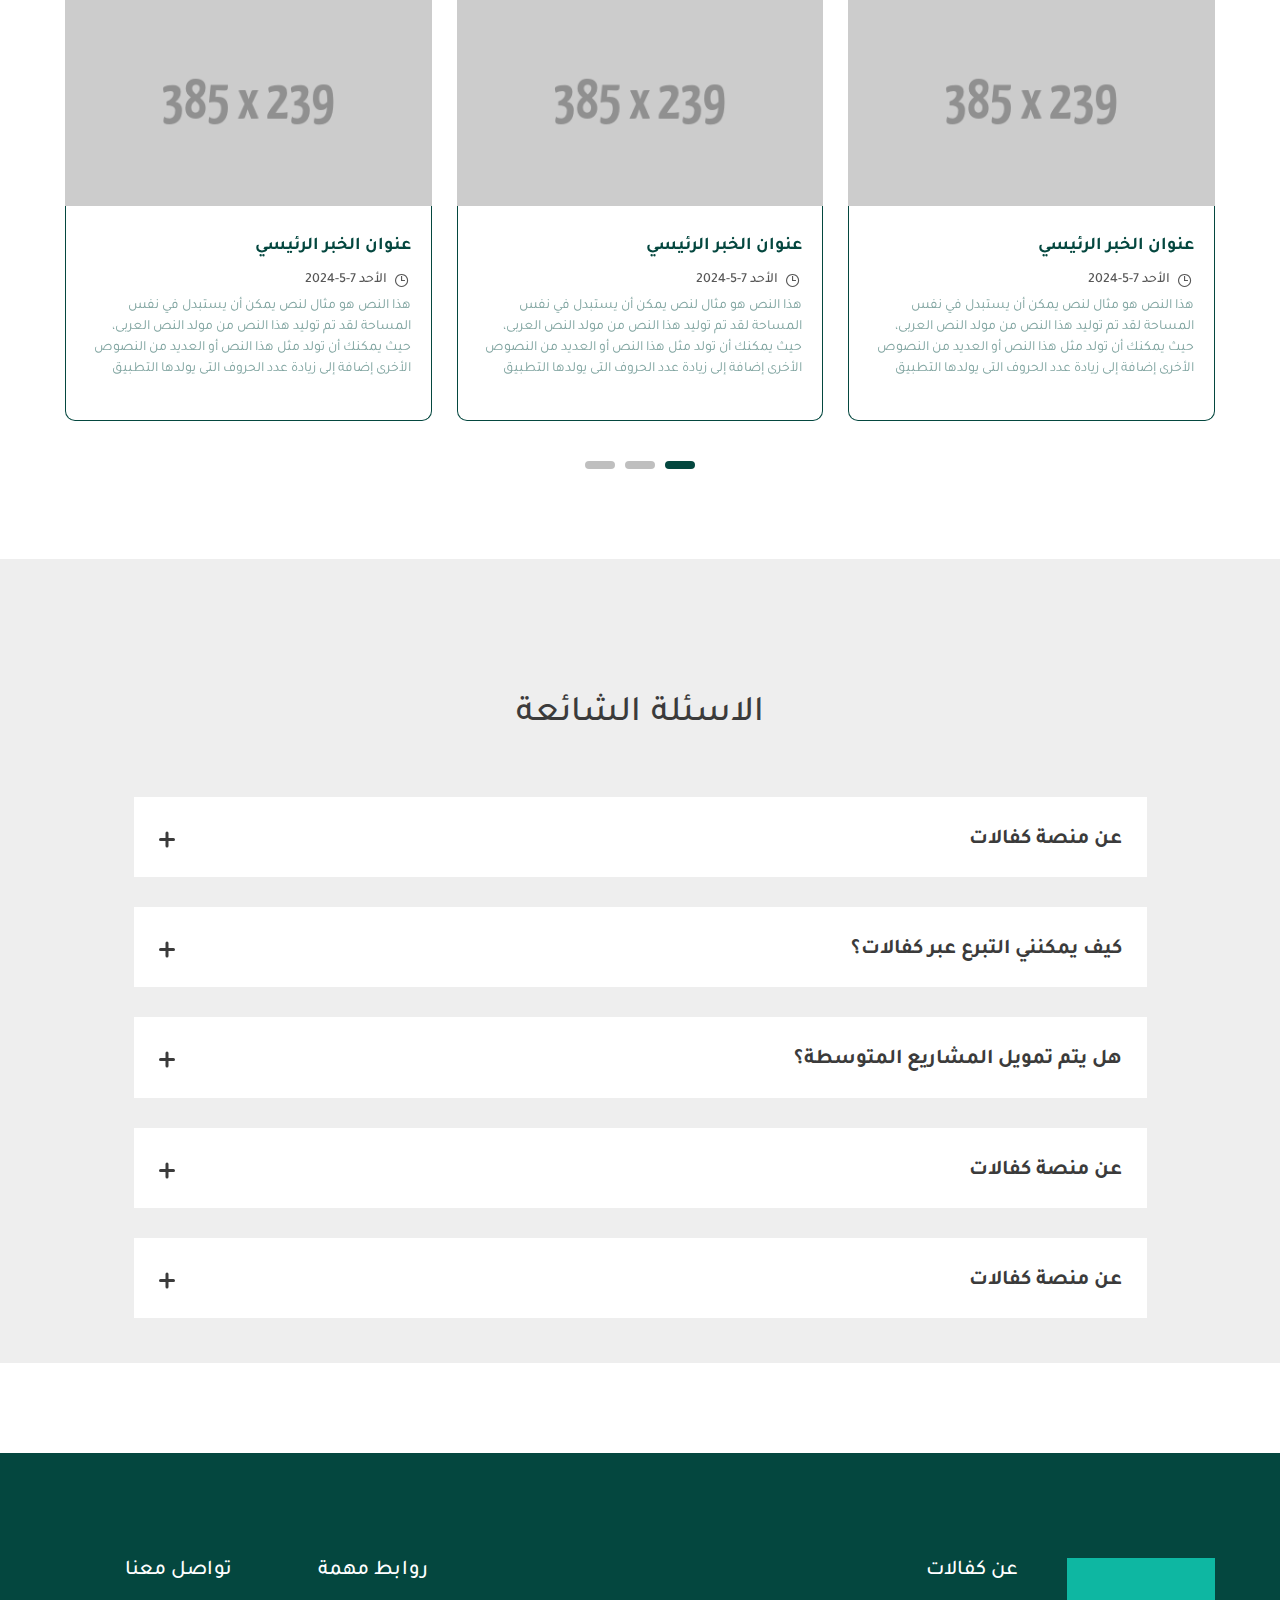
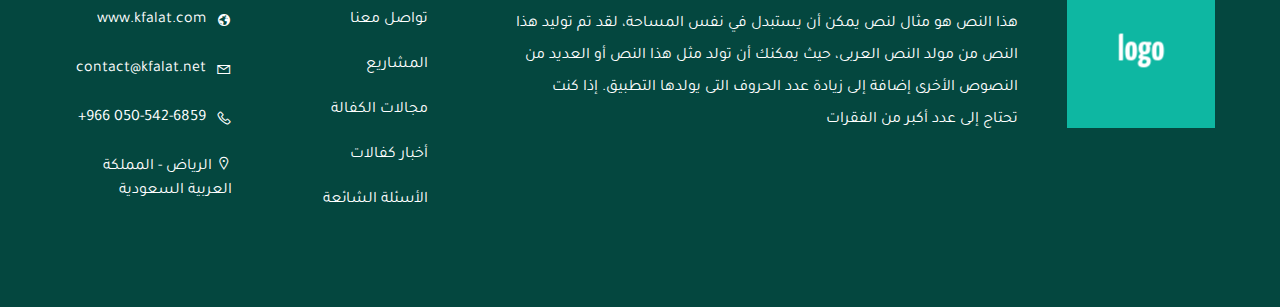
==== commit 154b3b78: "fix header" ====
--- a/index.html
+++ b/index.html
@@ -34,7 +34,7 @@
             </a>
             <ul class="top-links">
               <li><a href="#!" class="top-link"> تسجيل الدخول </a></li>
-              <li><a href="en.html" class="top-link">العربية</a>/li>
+              <li><a href="en.html" class="top-link">العربية</a></li>
             </ul>
           </div>
         </div>
@@ -55,7 +55,7 @@
                 <div class="nav_top-links">
                   <ul class="top-links">
                     <li><a href="#!" class="top-link"> تسجيل الدخول </a></li>
-                    <li><a href="en.html" class="top-link">العربية</a>/li>
+                    <li><a href="en.html" class="top-link">العربية</a></li>
                   </ul>
                 </div>
                 <button class="close-btn">
@@ -81,6 +81,7 @@
                   <i class="las la-phone-volume"></i>
                   <span class="en">+966 050-542-6859</span>
                 </a>
+                <button class="header-btn">تبرع الان</button>
               </div>
             </div>
           </nav>
--- a/css/main.css
+++ b/css/main.css
@@ -1165,7 +1165,14 @@
 
 .nav-foot {
   display: none;
+  flex-direction: column;
+  gap: 15px;
   padding: 15px 25px;
+}
+.nav-foot .header-btn {
+  display: flex;
+  width: 100%;
+  margin: 0;
 }
 
 @media (max-width: 767px) {
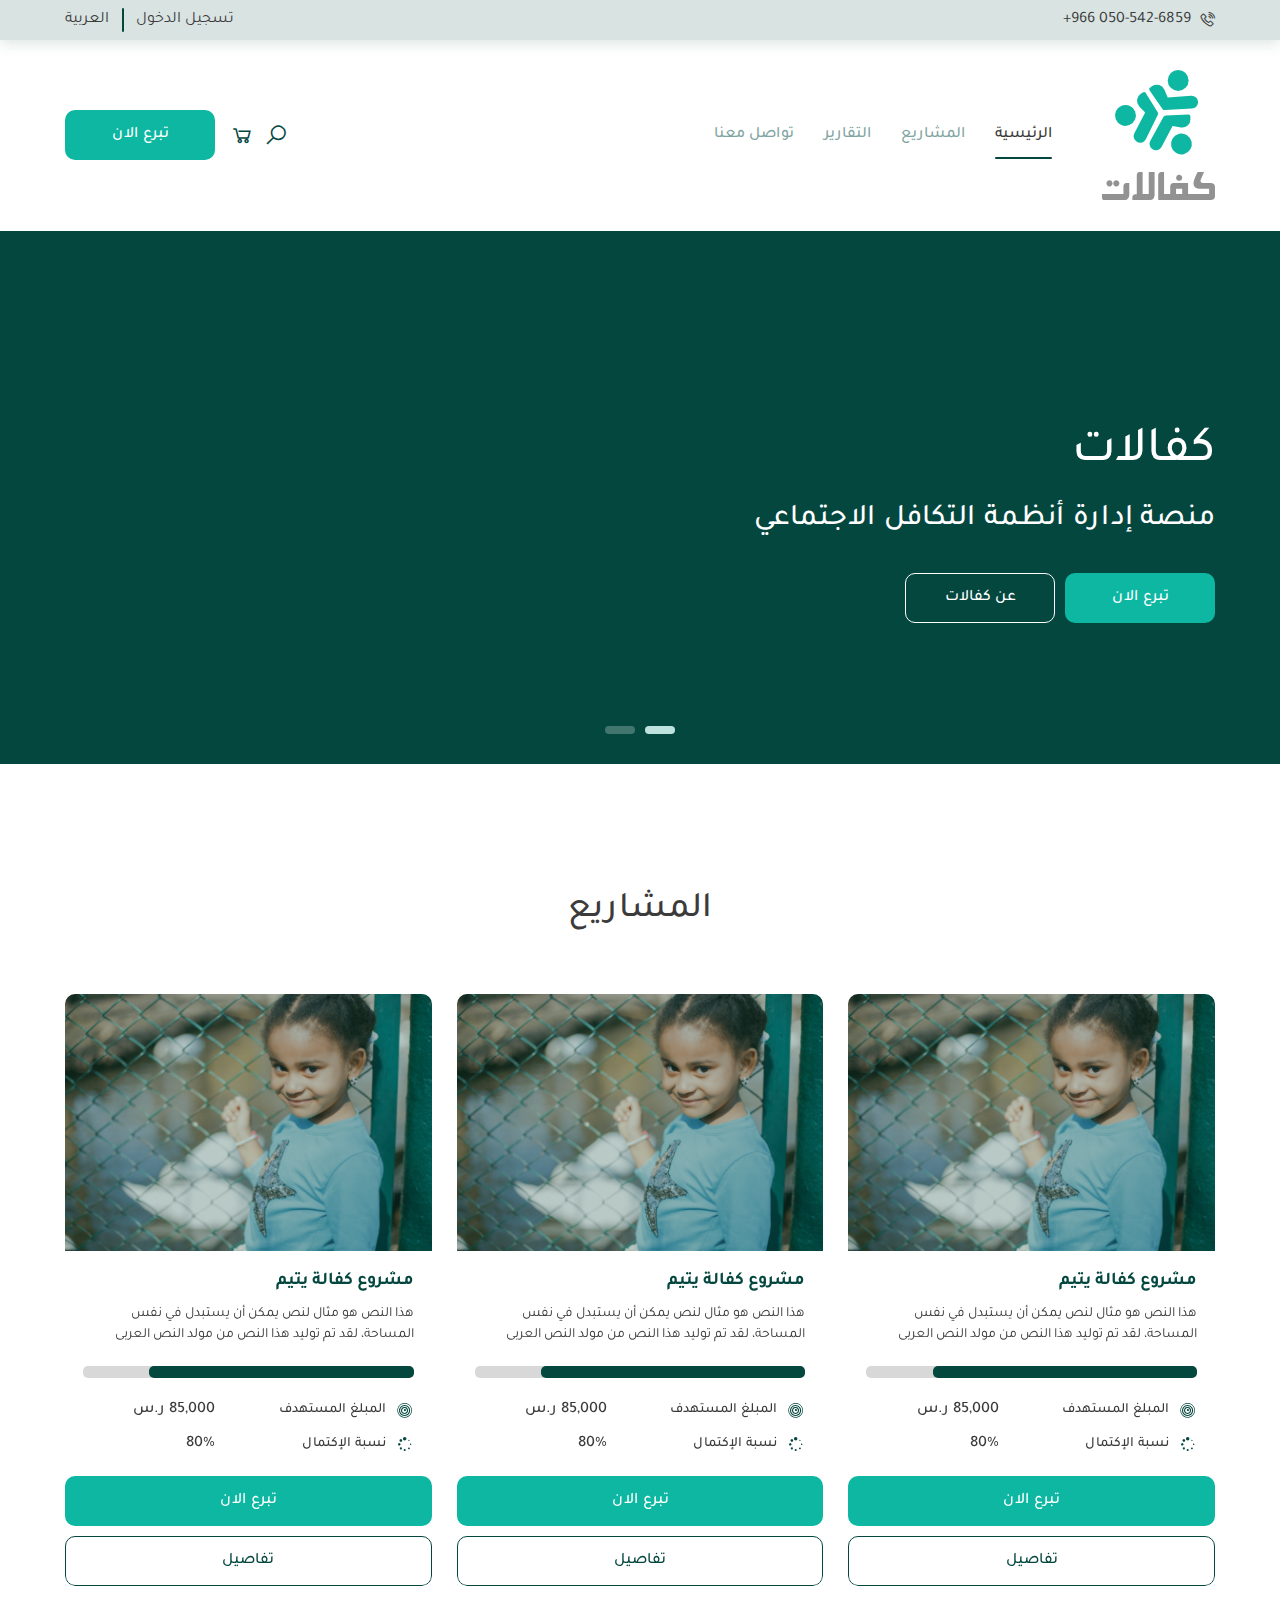
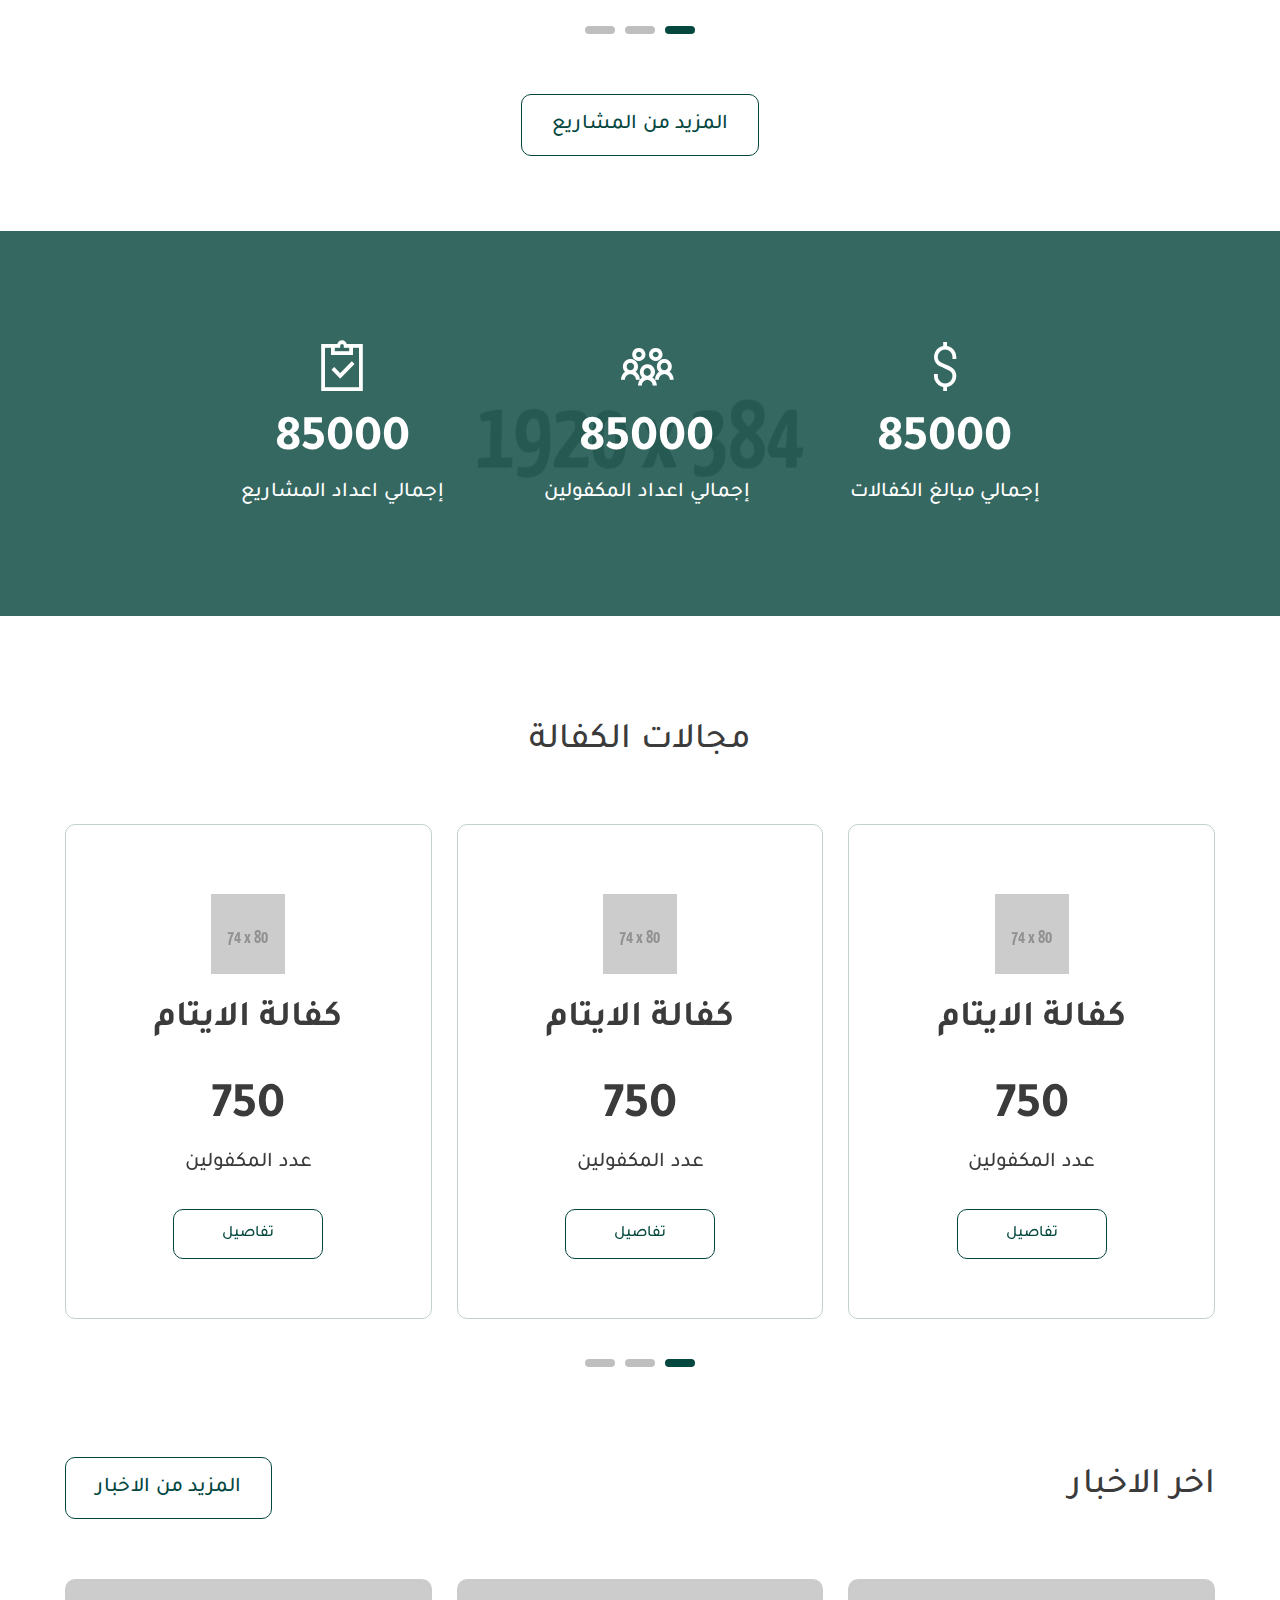
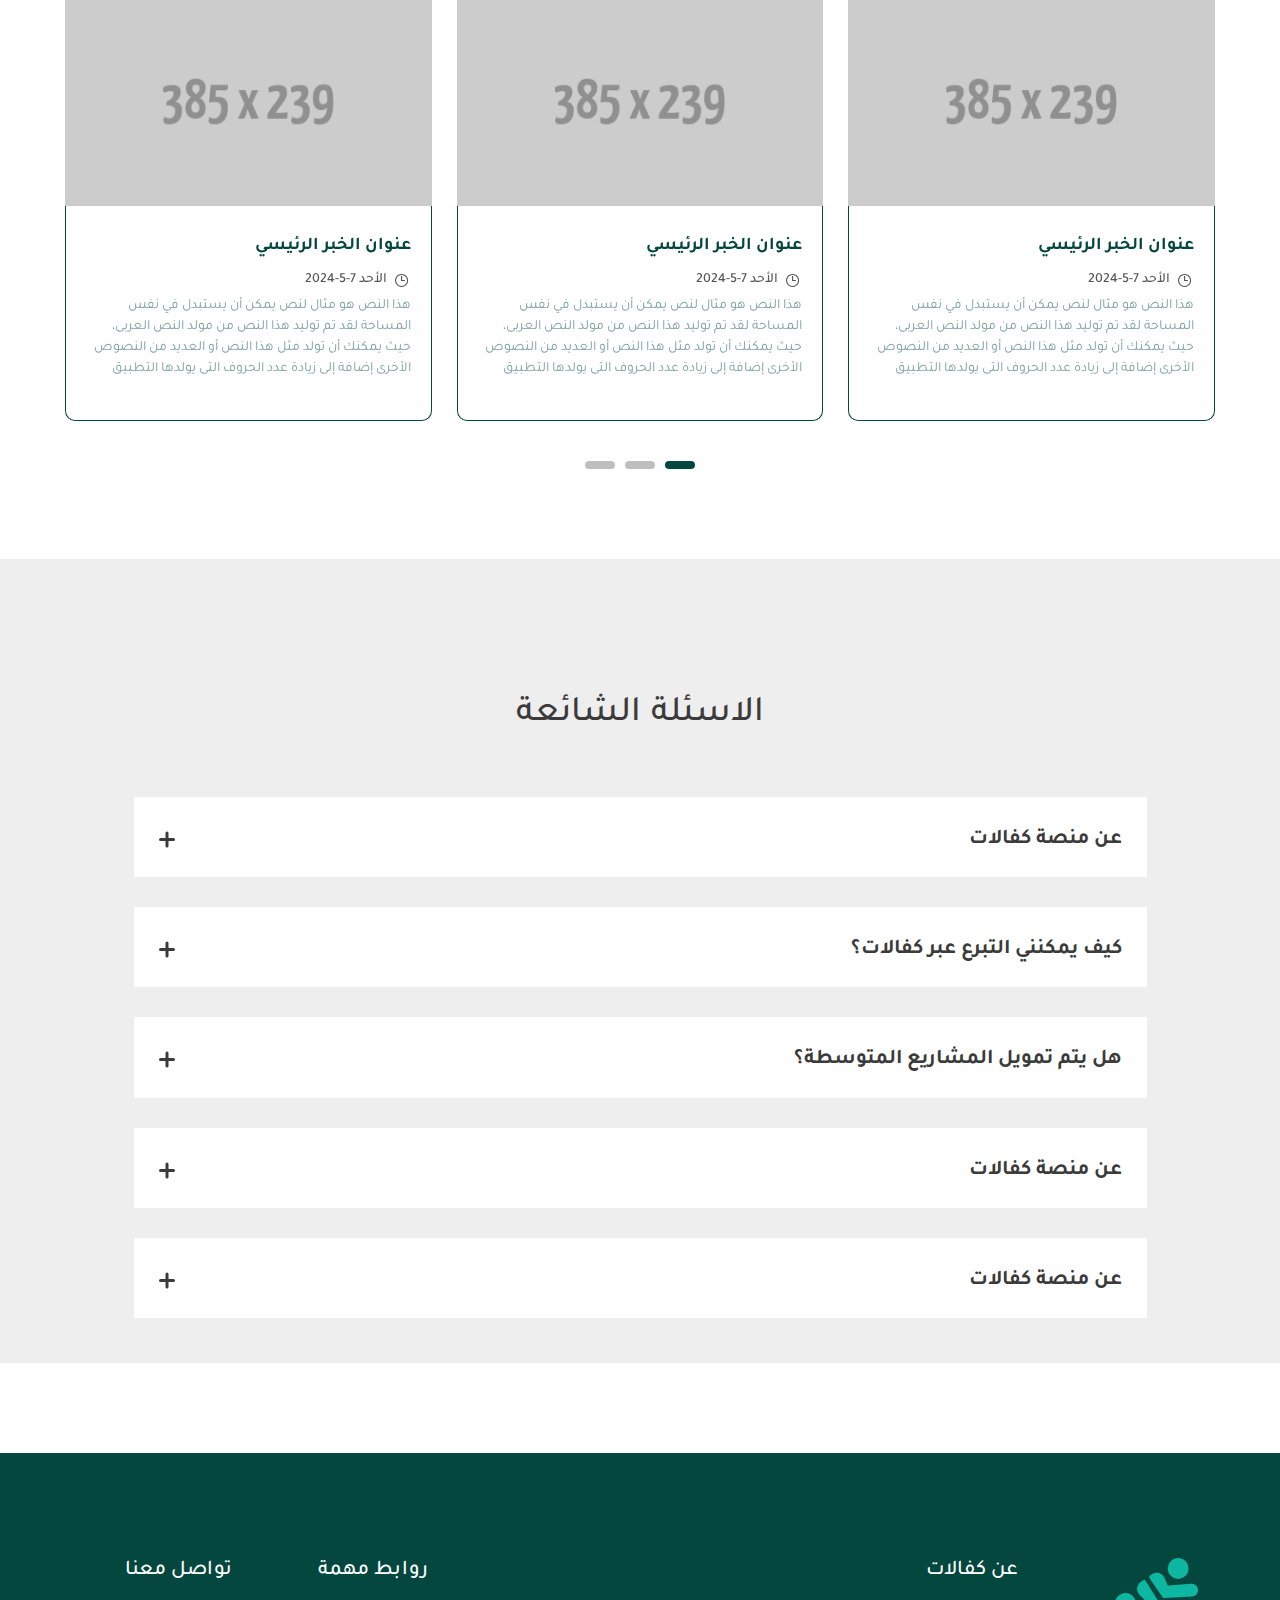
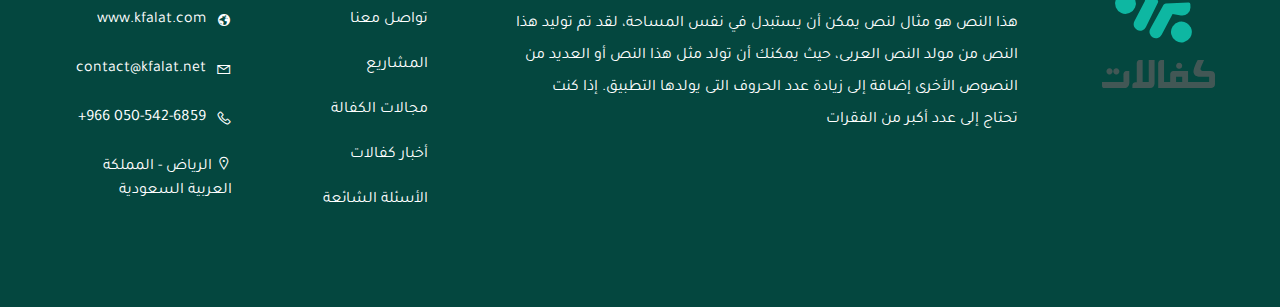
==== commit d7d72e64: "logo" ====
--- a/index.html
+++ b/index.html
@@ -46,7 +46,7 @@
             <i class="las la-bars"></i>
           </button>
           <a href="#!" class="logo">
-            <img src="images/logo.png" alt="logo" class="img-contain" />
+            <img src="images/logo.svg" alt="logo" class="img-contain" />
           </a>
           <div class="overlay"></div>
           <nav class="header-nav">
@@ -690,7 +690,7 @@
           <div class="row">
             <div class="col-xl-2 col-lg-2 col-12">
               <div class="footer-logo">
-                <img src="images/logo.png" alt="logo" class="img-contain" />
+                <img src="images/logo.svg" alt="logo" class="img-contain" />
               </div>
             </div>
             <div class="col-xl-6 col-lg-4 col-12">
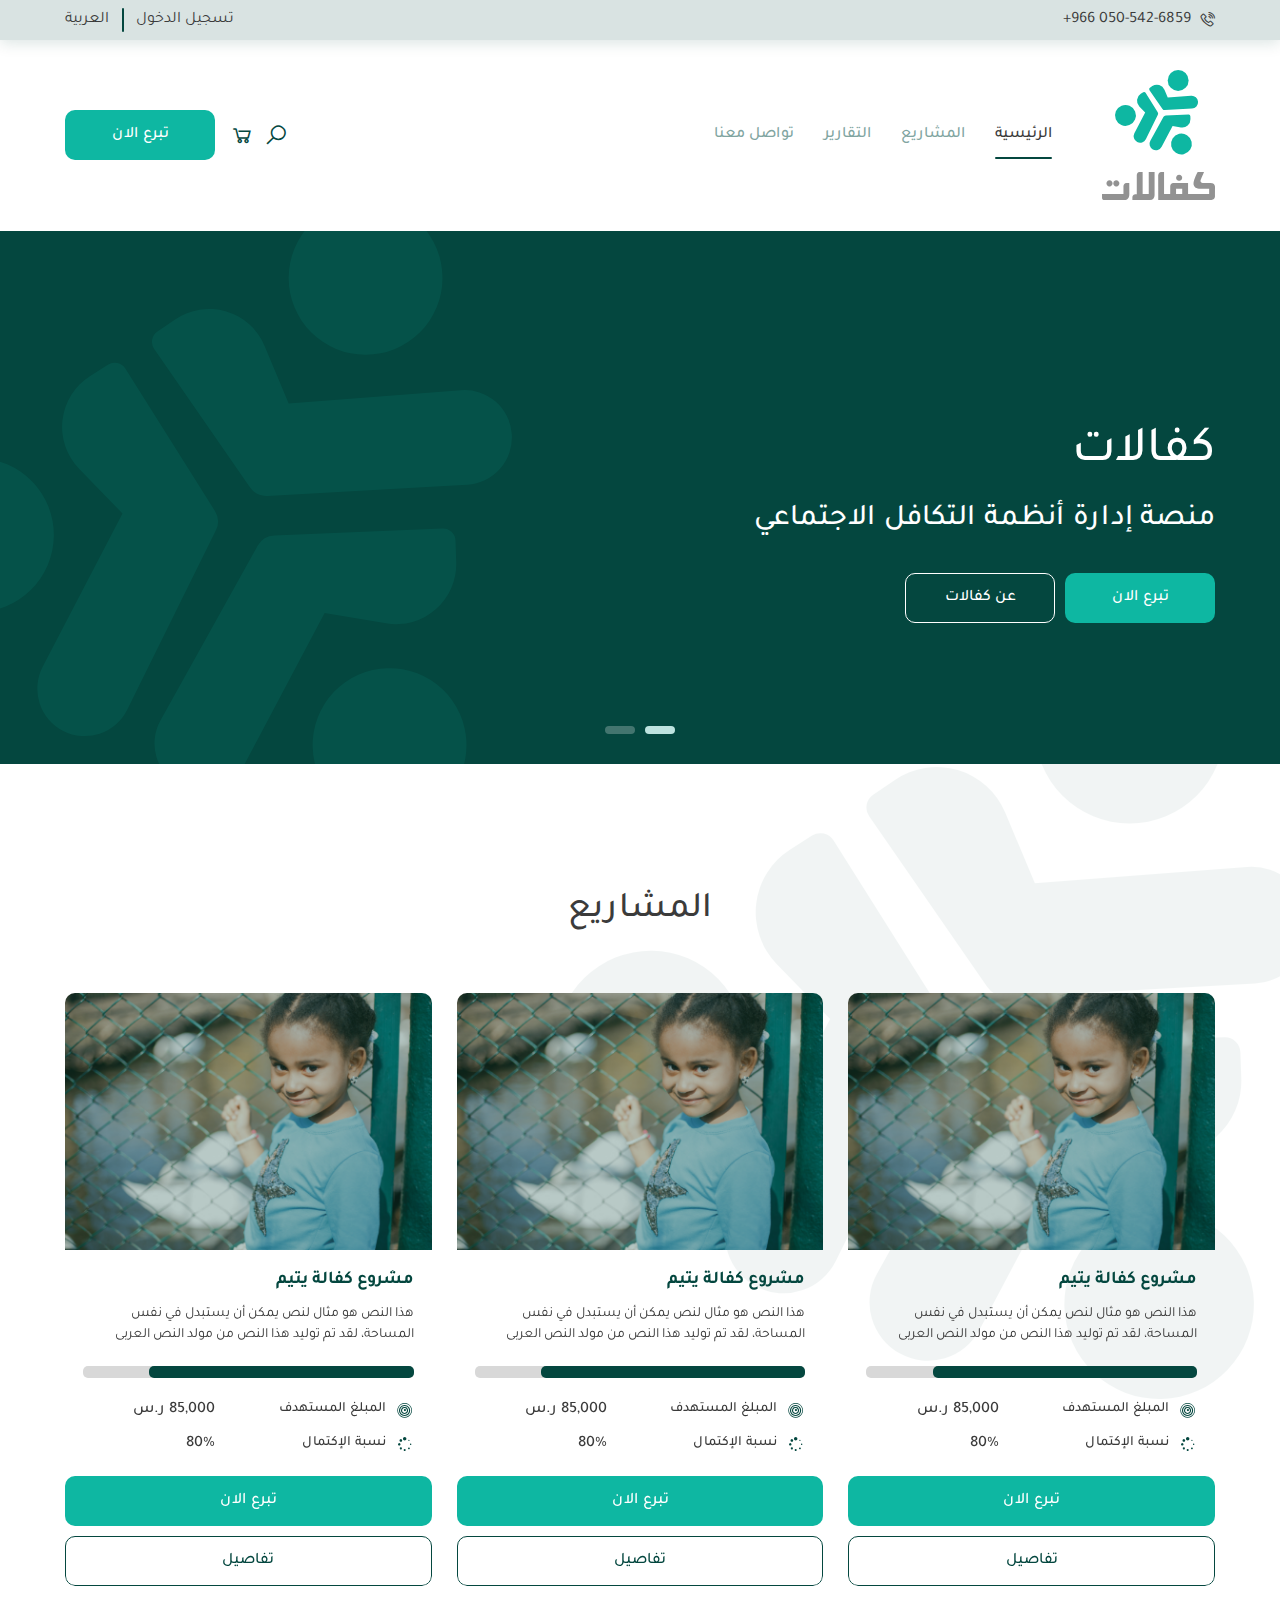
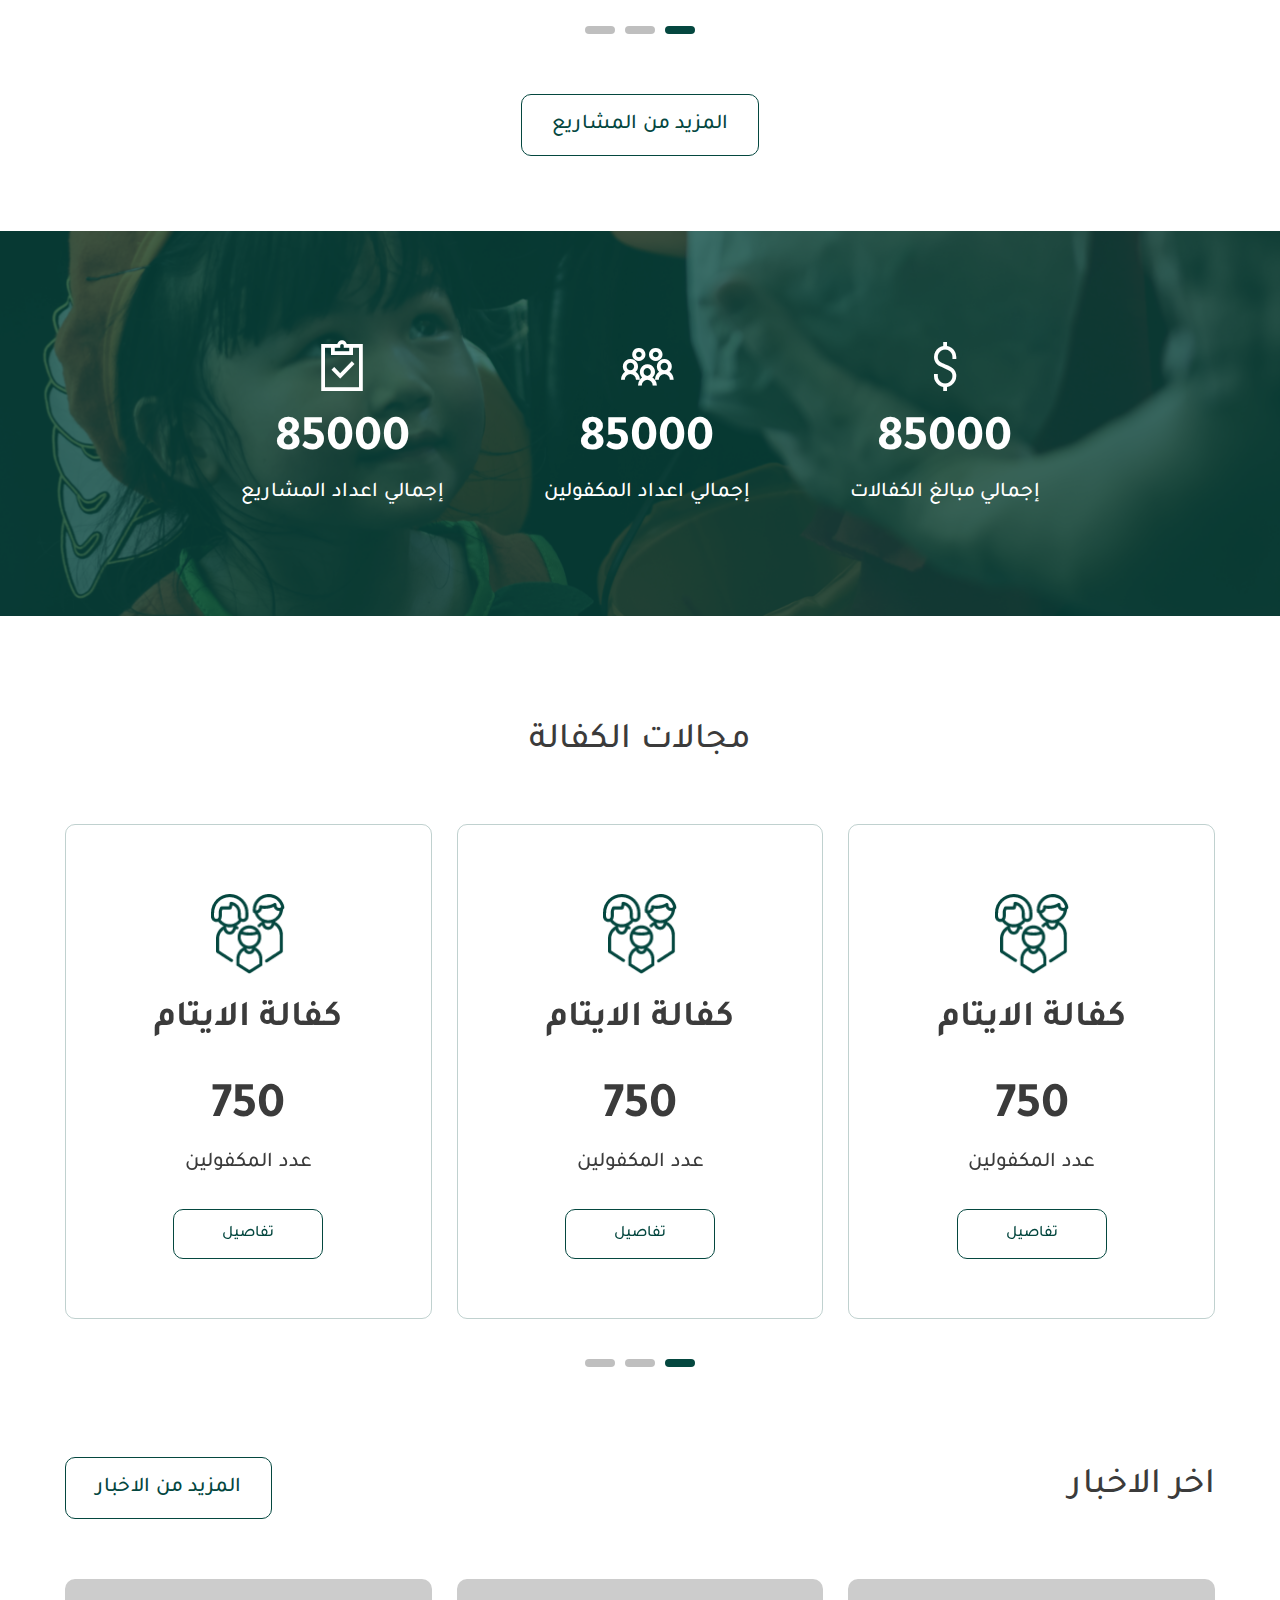
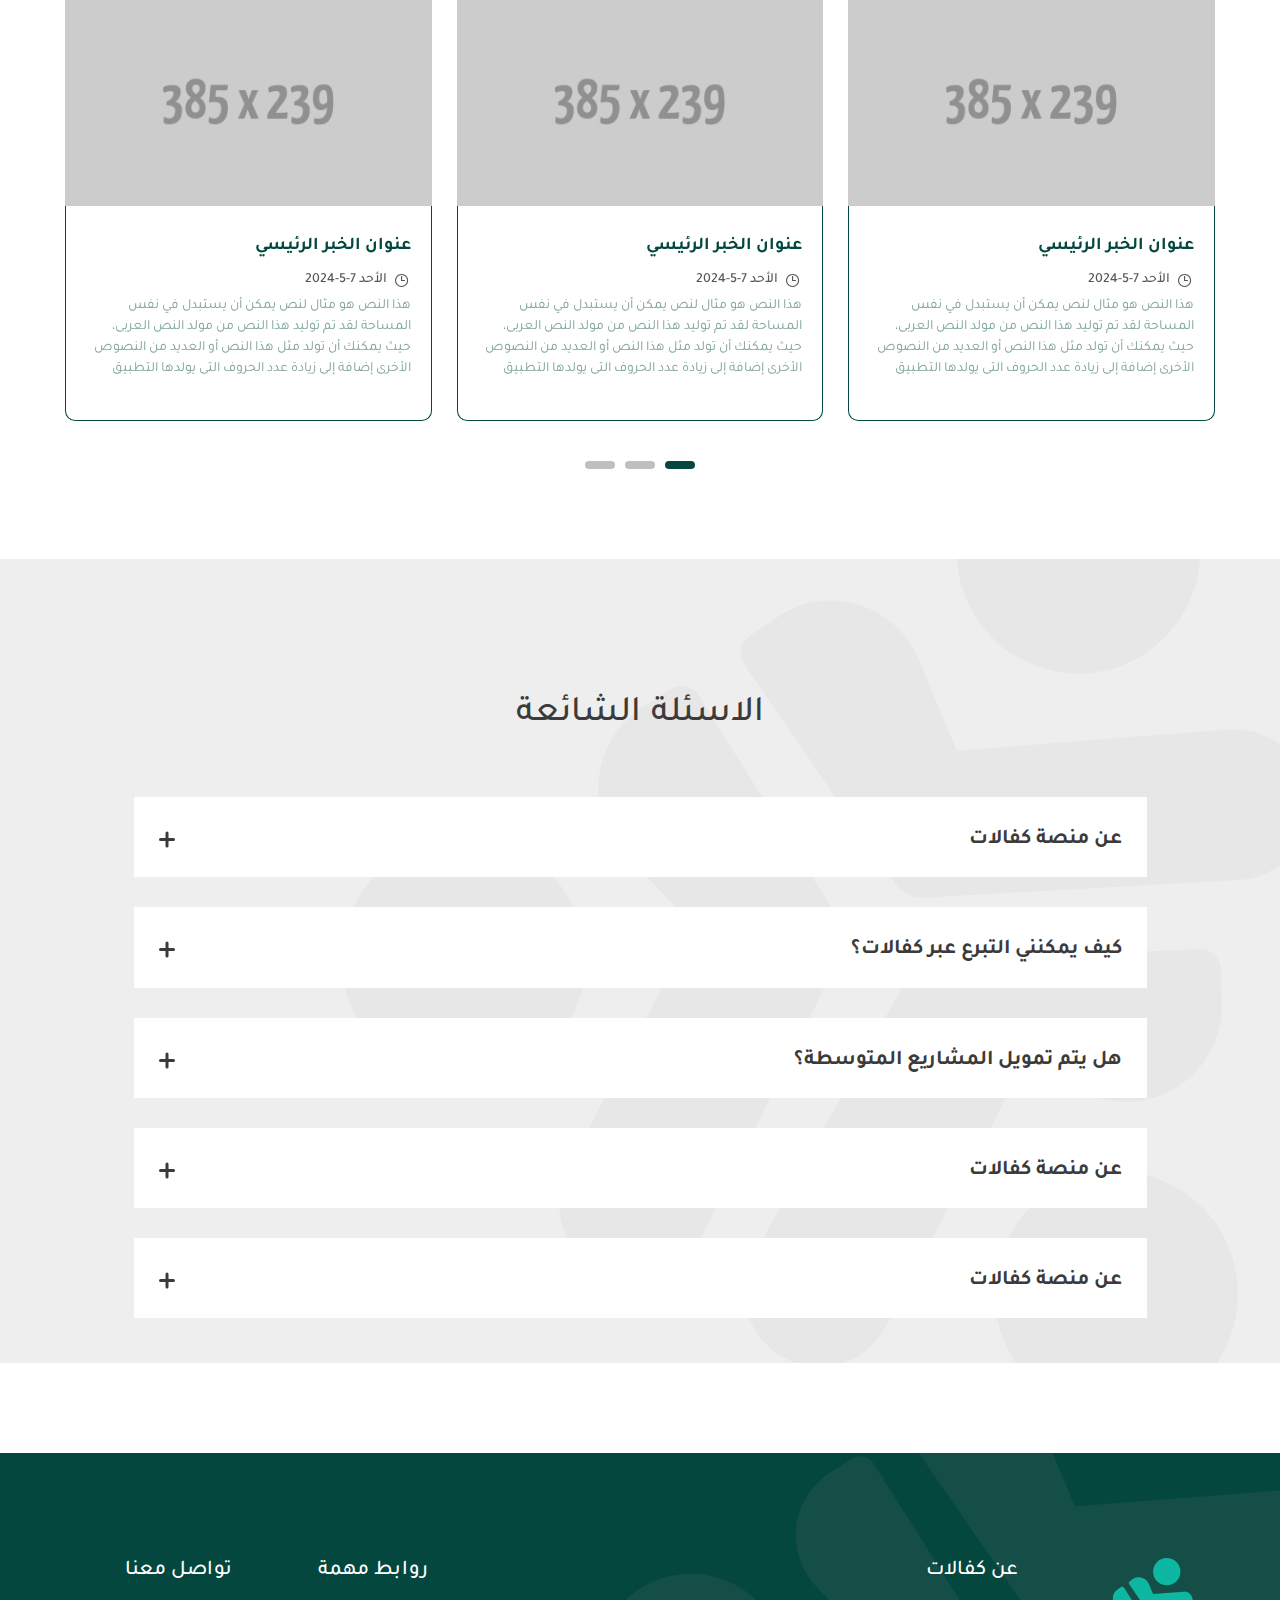
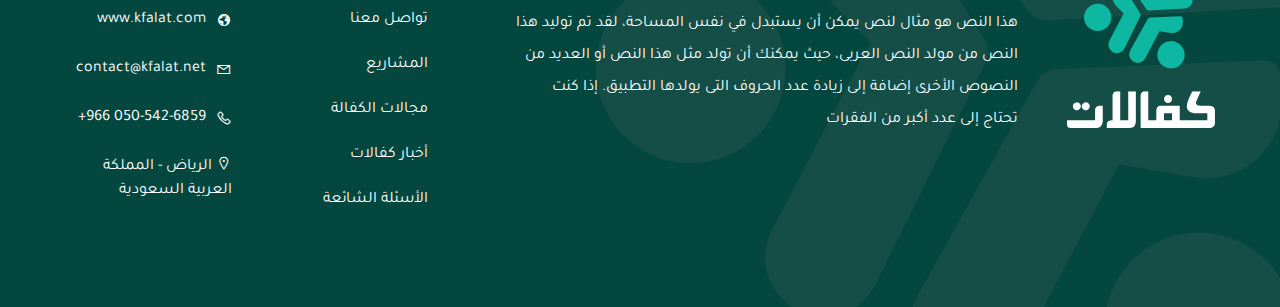
==== commit e772c277: "index patterns" ====
--- a/index.html
+++ b/index.html
@@ -45,7 +45,7 @@
           <button class="menu-btn header-icon">
             <i class="las la-bars"></i>
           </button>
-          <a href="#!" class="logo">
+          <a href="index.html" class="logo">
             <img src="images/logo.svg" alt="logo" class="img-contain" />
           </a>
           <div class="overlay"></div>
@@ -132,6 +132,9 @@
                     </div>
                   </div>
                 </div>
+                <div class="pattern">
+                  <img src="images/bg/main.svg" class="img-contain" />
+                </div>
               </div>
             </div>
             <div class="swiper-slide">
@@ -148,6 +151,9 @@
                     </div>
                   </div>
                 </div>
+                <div class="pattern">
+                  <img src="images/bg/main.svg" class="img-contain" />
+                </div>
               </div>
             </div>
           </div>
@@ -159,6 +165,9 @@
 
     <!-- Start Projects -->
     <section class="projects-section">
+      <div class="pattern">
+        <img src="images/bg/projects.svg" class="img-contain" />
+      </div>
       <div class="container">
         <div class="section-head">
           <h2 class="section-title">المشاريع</h2>
@@ -526,6 +535,9 @@
 
     <!-- Start Faq -->
     <section class="faq-section">
+      <div class="pattern">
+        <img src="images/bg/faq.svg" class="img-contain" />
+      </div>
       <div class="container">
         <div class="faq-content">
           <div class="section-head">
@@ -685,12 +697,15 @@
 
     <!-- Start Footer -->
     <footer class="footer-section">
+      <div class="pattern">
+        <img src="images/bg/footer.svg" class="img-contain" />
+      </div>
       <div class="container">
         <div class="footer">
           <div class="row">
             <div class="col-xl-2 col-lg-2 col-12">
               <div class="footer-logo">
-                <img src="images/logo.svg" alt="logo" class="img-contain" />
+                <img src="images/logo_second.svg" alt="logo" class="img-contain" />
               </div>
             </div>
             <div class="col-xl-6 col-lg-4 col-12">
--- a/css/main.css
+++ b/css/main.css
@@ -418,6 +418,8 @@
   align-items: center;
   justify-content: center;
   padding: 50px 0 0;
+  position: relative;
+  overflow: hidden;
 }
 @media (min-width: 1500px) {
   .main-content {
@@ -437,8 +439,17 @@
     height: 400px;
   }
 }
+.main-content .pattern {
+  position: absolute;
+  top: -30px;
+  inset-inline-end: -100px;
+  opacity: 0.1;
+  z-index: 1;
+}
 .main-content .main-text {
   color: #fff;
+  position: relative;
+  z-index: 3;
 }
 @media (max-width: 767px) {
   .main-content .main-text {
@@ -1297,6 +1308,16 @@
   background-color: var(--primary-color);
   padding: 105px 0 95px;
   color: #fff;
+  position: relative;
+  transform: perspective(1px);
+  overflow: hidden;
+}
+.footer-section .pattern {
+  position: absolute;
+  bottom: -115px;
+  inset-inline-start: -70px;
+  opacity: 0.15;
+  z-index: -1;
 }
 @media (max-width: 991px) {
   .footer-section {
@@ -1396,6 +1417,16 @@
 
 .projects-section {
   padding: 126px 0 75px;
+  position: relative;
+  transform: perspective(1px);
+  overflow: hidden;
+}
+.projects-section .pattern {
+  position: absolute;
+  top: -130px;
+  inset-inline-start: -30px;
+  opacity: 0.05;
+  z-index: -1;
 }
 @media (max-width: 767px) {
   .projects-section {
@@ -1454,6 +1485,15 @@
   padding: 135px 0;
   position: relative;
   background-color: #eeeeee;
+  transform: perspective(1px);
+  overflow: hidden;
+}
+.faq-section .pattern {
+  position: absolute;
+  top: -130px;
+  inset-inline-start: -30px;
+  opacity: 0.05;
+  z-index: -1;
 }
 @media (max-width: 767px) {
   .faq-section {
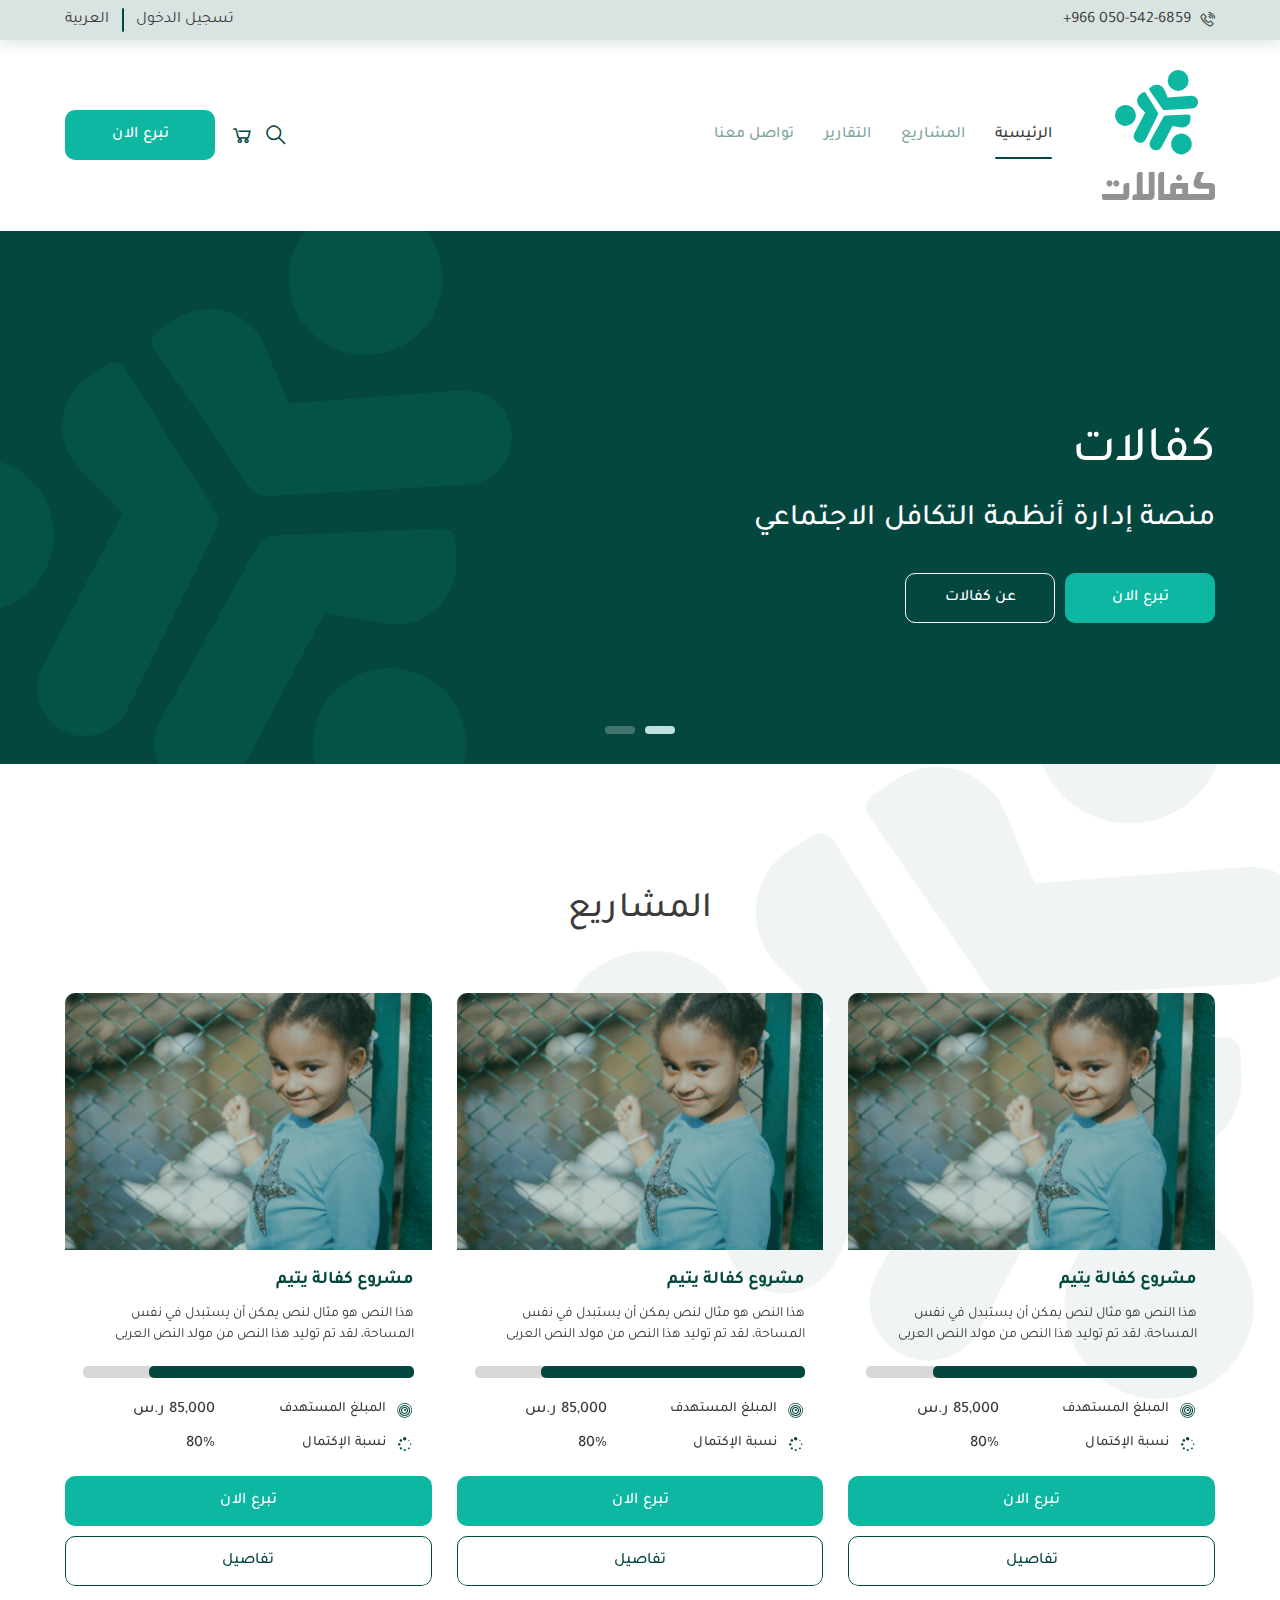
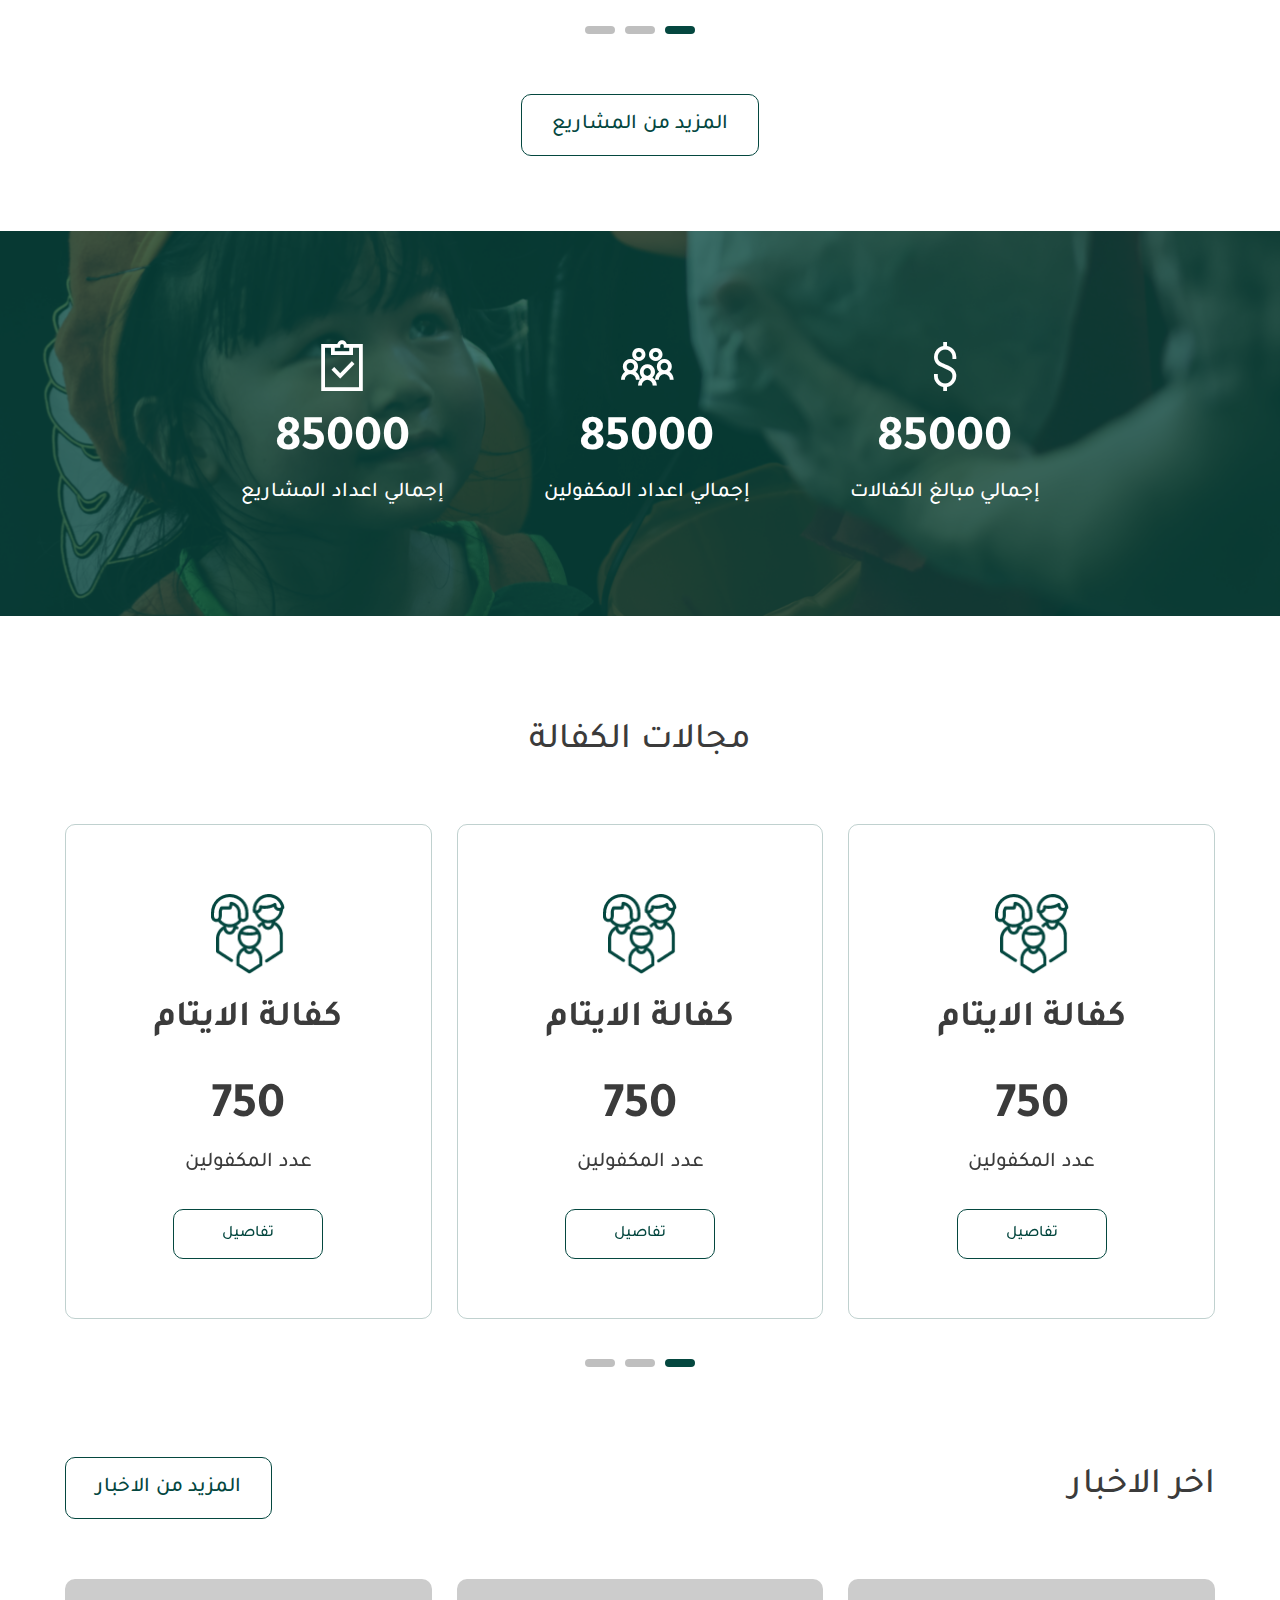
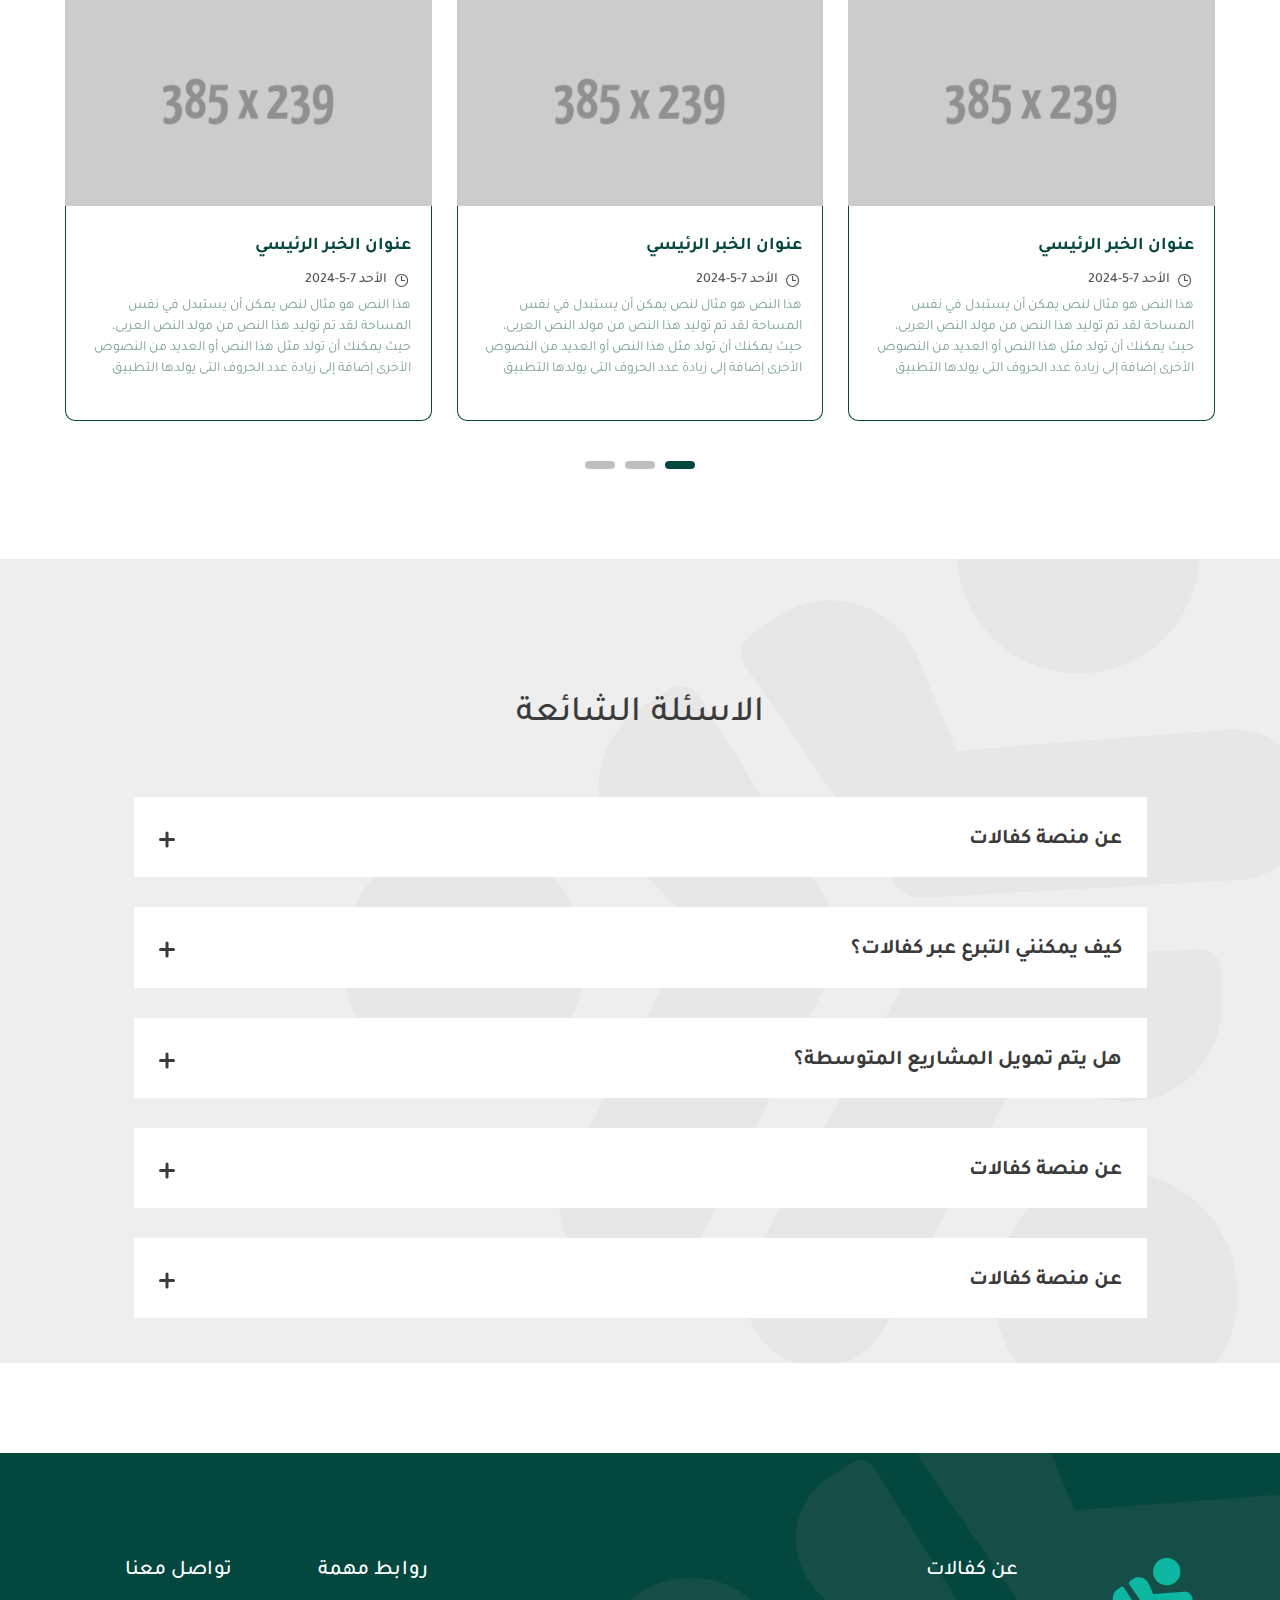
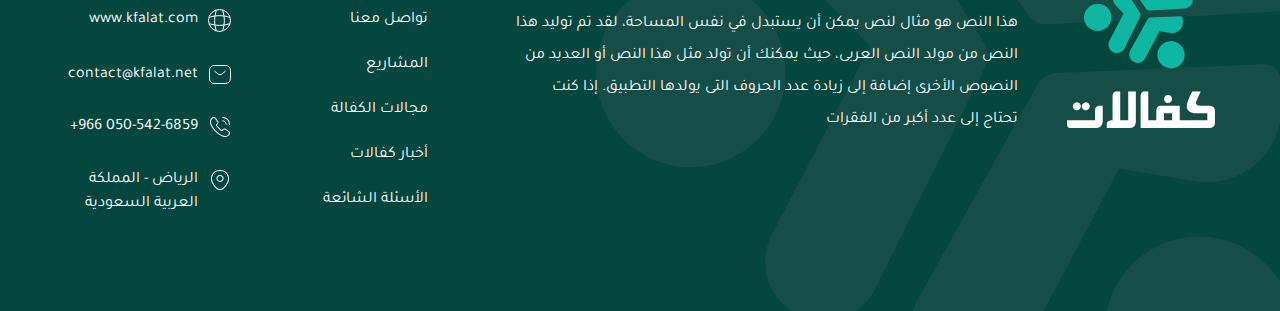
==== commit 9613b5fd: "edits" ====
--- a/index.html
+++ b/index.html
@@ -737,29 +737,29 @@
                 <ul class="footer-contacts">
                   <li>
                     <a href="#!" target="_blank">
-                      <i class="las la-globe"></i>
+                      <i><img src="images/icons/website.svg" class="img-contain"></i>
                       <span class="en">www.kfalat.com</span>
                     </a>
                   </li>
                   <li>
                     <a href="mailto:contact@kfalat.net">
-                      <i class="las la-envelope"></i>
+                      <i><img src="images/icons/mail.svg" class="img-contain"></i>
                       <span class="en">contact@kfalat.net</span>
                     </a>
                   </li>
                   <li>
                     <a href="tel:+9660505426859">
-                      <i class="las la-phone"></i>
+                      <i><img src="images/icons/phone.svg" class="img-contain"></i>
                       <span class="en">+966 050-542-6859</span>
                     </a>
                   </li>
                   <li>
                     <span>
-                      <i class="las la-map-marker-alt"></i>
+                      <i><img src="images/icons/address.svg" class="img-contain"></i>
                       الرياض - المملكة العربية السعودية
                     </span>
                     <!-- <a href="#!" target="_blank">
-                  <i class="las la-map-marker-alt"></i>
+                  <i><img src="images/icons/address.svg" class="img-contain"></i>
                   الرياض - المملكة العربية السعودية
                 </a> -->
                   </li>
--- a/css/main.css
+++ b/css/main.css
@@ -50,6 +50,7 @@
   font-family: tajawal;
   font-weight: 400;
   color: var(--text-color);
+  overflow-x: hidden;
 }
 body::-webkit-scrollbar {
   background-color: #f1f1f1;
@@ -181,16 +182,27 @@
   -webkit-appearance: none;
 }
 
-.fa-linkedin::before {
+.la-linkedin::before {
   content: "\f0e1";
 }
 
-.fa-twitter::before {
-  content: "\e61b";
-}
-
-.fa-facebook::before {
+.la-facebook::before {
   content: "\f39e";
+}
+
+.la-search {
+  transform: scaleX(-1);
+}
+
+.la-twitter::before {
+  display: flex;
+  content: "";
+  width: 20px;
+  aspect-ratio: 1;
+  background-image: url('data:image/svg+xml,<svg xmlns="http://www.w3.org/2000/svg" viewBox="0 0 512 512"><!--!Font Awesome Free 6.7.1 by @fontawesome - https://fontawesome.com License - https://fontawesome.com/license/free Copyright 2024 Fonticons, Inc.--><path d="M389.2 48h70.6L305.6 224.2 487 464H345L233.7 318.6 106.5 464H35.8L200.7 275.5 26.8 48H172.4L272.9 180.9 389.2 48zM364.4 421.8h39.1L151.1 88h-42L364.4 421.8z"/></svg>');
+  background-size: contain;
+  background-repeat: no-repeat;
+  background-position: center;
 }
 
 .btns-content {
@@ -882,6 +894,12 @@
 }
 .faq-item .faq-body p {
   margin: 0;
+}
+
+header {
+  background-color: #fff;
+  position: relative;
+  z-index: 4;
 }
 
 .top-header {
@@ -1392,20 +1410,32 @@
   flex-direction: column;
   gap: 21px;
 }
-.footer-contacts a {
+.footer-contacts a,
+.footer-contacts span {
   font-size: 16px;
   color: #fff;
   font-weight: 400;
   display: inline-flex;
-  align-items: center;
+  align-items: start;
   gap: 10px;
   transition: all 0.3s ease-in-out;
 }
-.footer-contacts a:hover {
+.footer-contacts a i,
+.footer-contacts span i {
+  display: inline-flex;
+  width: 24px;
+  aspect-ratio: 1;
+  align-items: center;
+  justify-content: center;
+  flex-shrink: 0;
+}
+.footer-contacts a a:hover,
+.footer-contacts span a:hover {
   color: var(--secondary-color);
 }
 @media (max-width: 767px) {
-  .footer-contacts a {
+  .footer-contacts a,
+  .footer-contacts span {
     font-size: 14px;
   }
 }
